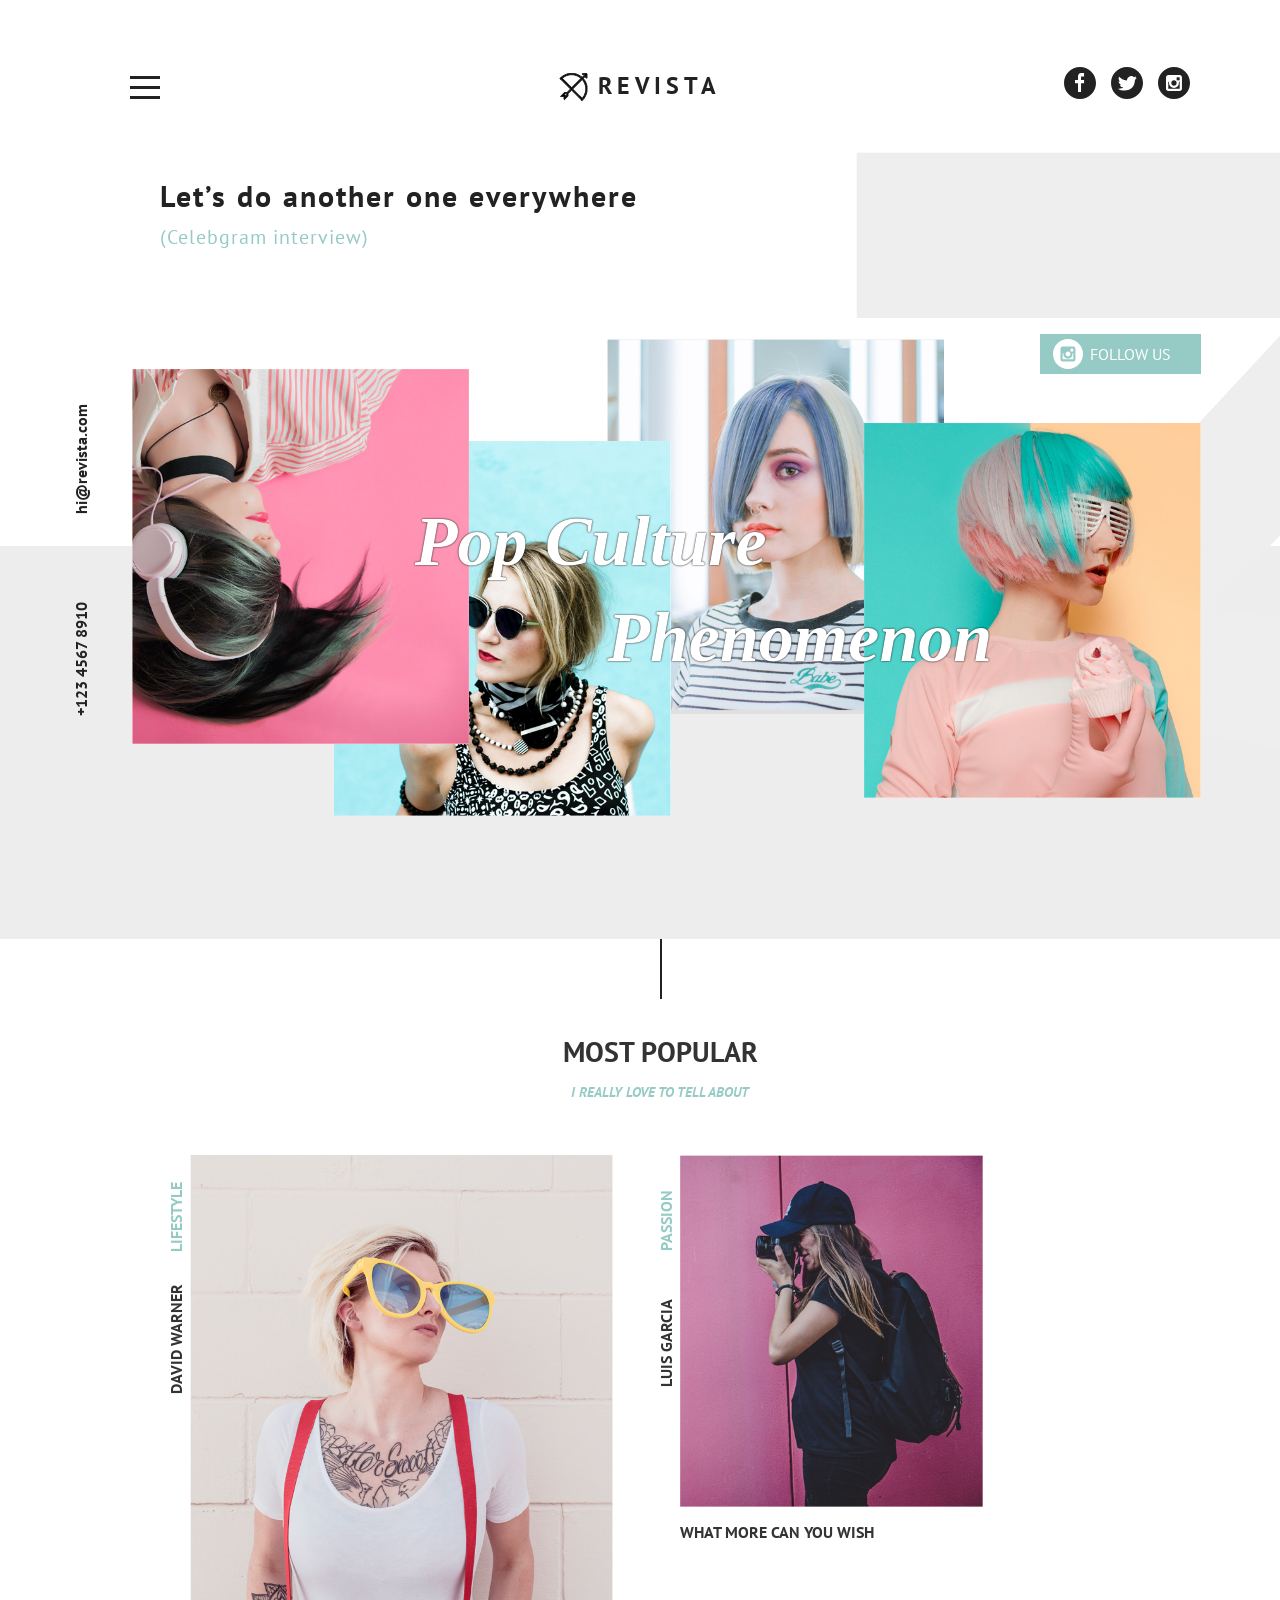
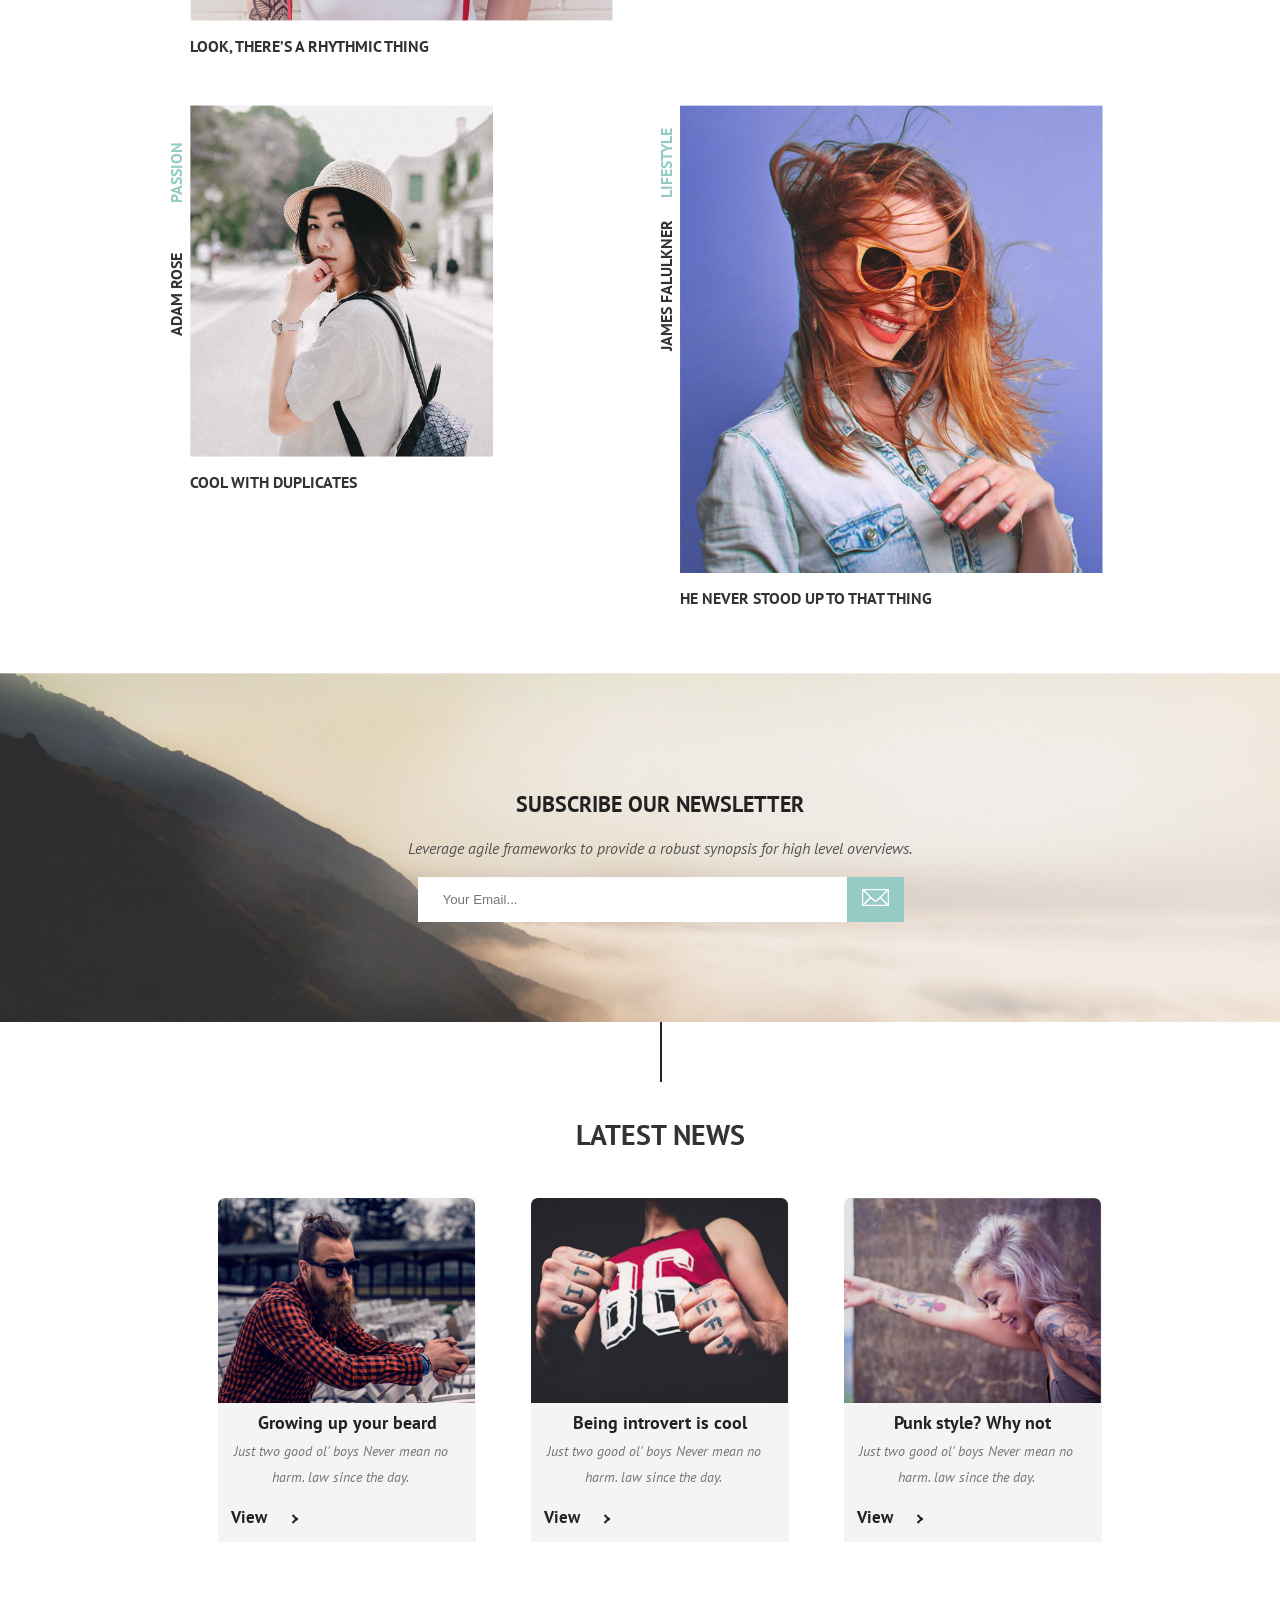
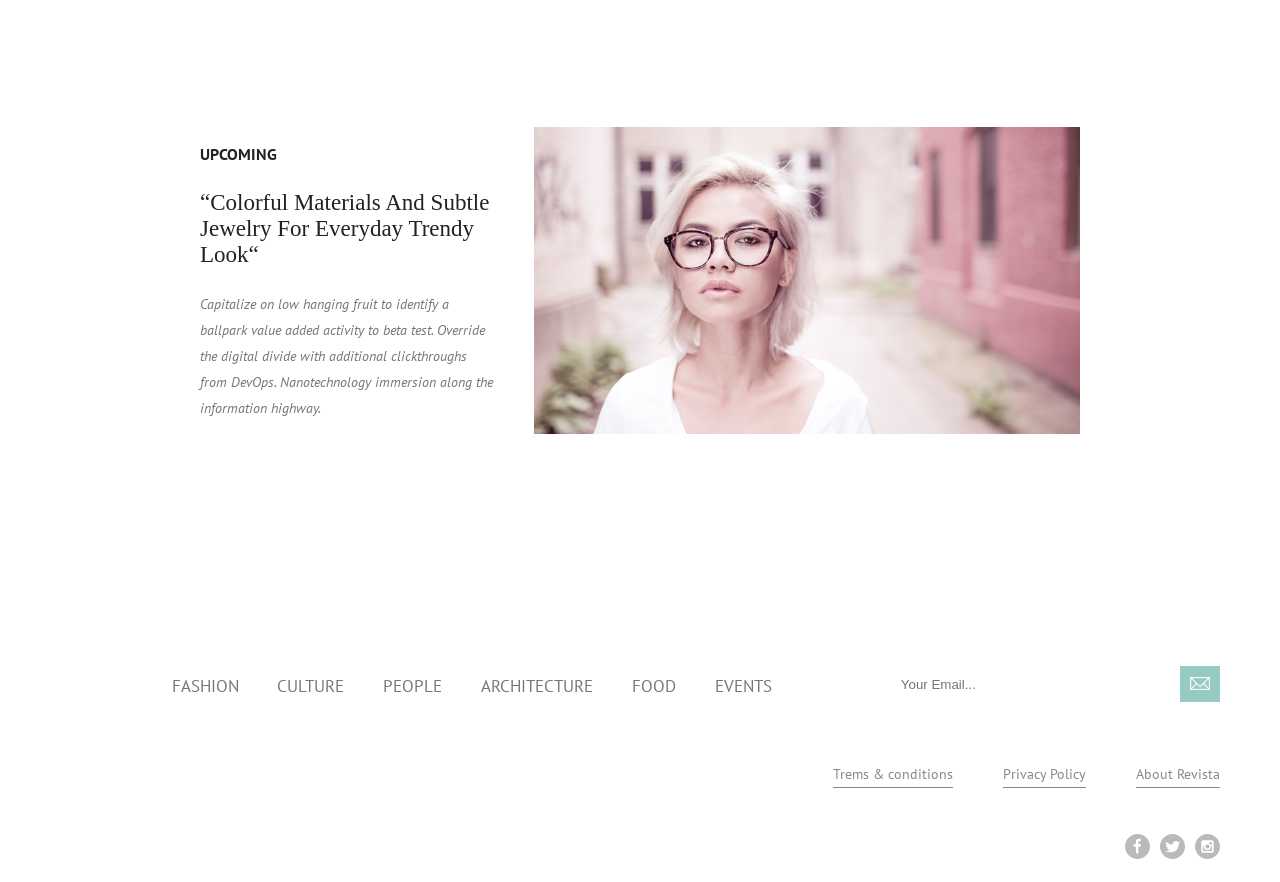
==== Revista/index.html @ 72b63465 "Добавлен сайт Revista" ====
<!DOCTYPE html>
<html lang="ru">

  <head>
    <meta charset="utf-8">
    <title>Revista</title>
    <link href="https://fonts.googleapis.com/css?family=PT+Sans:400,400i,700,700i&amp;subset=cyrillic" rel="stylesheet">
    <link rel="stylesheet" href="css/style.css">
  </head>

  <body>

    <div class="container">

      <header class="main_header">
        <nav class="modal_open">
          <a href="#">
            <span class="modal_menu"></span>
          </a>
        </nav>
        <div class="header_logo">
          <img src="img/logo_icon.png" width="29" height="29" alt="Logo">
          <p>
            Revista
          </p>
        </div>
        <ul class="header_social">
          <li class="header_social_fb">
            <span class="visually_hidden">Revista on Facebook</span>
            <a href="#">
              <svg version="1.1" id="Layer_1" xmlns="http://www.w3.org/2000/svg" xmlns:xlink="http://www.w3.org/1999/xlink" x="0px" y="0px"
              	  viewBox="0 0 32 32" enable-background="new 0 0 32 32" xml:space="preserve">
              <path d="M16,0C7.164,0,0,7.163,0,16s7.164,16,16,16c8.837,0,16-7.164,16-16S24.837,0,16,0z M20.062,9.455h-3.021
              	v3.444h3.021v3.445h-3.021v8.61h-3.021v-8.61H11v-3.445h3.021V9.455c0-1.902,1.353-3.445,3.021-3.445h3.021V9.455z"/>
              </svg>
            </a>
          </li>
          <li class="header_social_tw">
            <span class="visually_hidden">Revista on Twitter</span>
            <a href="#">
              <svg version="1.1" xmlns="http://www.w3.org/2000/svg" xmlns:xlink="http://www.w3.org/1999/xlink" x="0px" y="0px"  viewBox="0 0 32 32" enable-background="new 0 0 32 32" xml:space="preserve">
              <g id="Layer_1">
              </g>
              <g id="Layer_2">
              	<path d="M16,0C7.164,0,0,7.164,0,16c0,8.837,7.164,16,16,16c8.837,0,16-7.163,16-16C32,7.164,24.837,0,16,0z
              		 M23.944,12.809c-0.251,6.516-3.463,10.832-10.992,10.702c-0.14,0-0.205,0-0.233,0c-0.015,0-0.021,0-0.021,0
              		c-0.029,0-0.094,0-0.232,0c-0.447,0-4.543-0.443-5.344-1.823c2.479,0.19,4.247-0.406,5.12-1.136
              		c-1.048-0.289-2.923-0.461-3.251-2.848c0.384,0.104,0.618,0.221,1.299,0.113c-1.307-0.824-2.758-1.519-2.679-3.643
              		c0.311,0.317,1.164,0.518,1.46,0.457c-0.768-0.233-2.149-3.244-0.974-4.781c1.984,1.79,4.075,3.482,7.804,3.643
              		c0.227-2.214,1.24-3.699,3.168-4.325c1.84-0.479,3.255,0.26,3.901,1.138c0.737-0.224,1.453-0.466,2.193-0.685
              		c-0.004,0.833-0.569,1.463-0.935,1.709c0.747,0.165,1.423-0.475,1.423-0.475C25.467,11.818,24.557,12.58,23.944,12.809z"/>
              </g>
              </svg>
            </a>
          </li>
          <li class="header_social_inst">
            <span class="visually_hidden">Revista on Instagram</span>
            <a href="#">
              <svg version="1.1" id="Layer_1" xmlns="http://www.w3.org/2000/svg" xmlns:xlink="http://www.w3.org/1999/xlink" x="0px" y="0px"
              	 viewBox="0 0 32 32" enable-background="new 0 0 32 32" xml:space="preserve">
              <g>
              	<path d="M20.916,16c0,2.728-2.211,4.938-4.938,4.938S11.039,18.728,11.039,16c0-0.394,0.051-0.773,0.138-1.14
              		h-0.897v6.838h11.396V14.86h-0.897C20.865,15.227,20.916,15.606,20.916,16z"/>
              	<path d="M15.978,18.659c1.466,0,2.659-1.193,2.659-2.659s-1.193-2.659-2.659-2.659
              		c-1.466,0-2.659,1.193-2.659,2.659S14.511,18.659,15.978,18.659z"/>
              	<rect x="18.637" y="10.302" width="3.039" height="3.039"/>
              	<path d="M16,0C7.164,0,0,7.164,0,16c0,8.837,7.164,16,16,16c8.837,0,16-7.163,16-16C32,7.164,24.837,0,16,0z
              		 M23.955,21.698c0,1.254-1.025,2.279-2.279,2.279H10.279C9.026,23.978,8,22.952,8,21.698V10.302c0-1.253,1.026-2.279,2.279-2.279
              		h11.396c1.254,0,2.279,1.026,2.279,2.279V21.698z"/>
              </g>
              </svg>
            </a>
          </li>
        </ul>
      </header>

      <main>

        <h1 class="visually_hidden">
          Revista Journal
        </h1>

        <section class="banner">
          <h2 class="visually_hidden">
            Banner block
          </h2>
          <div class="banner_headline">
            <p>
              Let’s do another one everywhere
            </p>
            <b>
              (Celebgram interview)
            </b>
          </div>
          <div class="banner_contacts">
            <p>
              <span>+123 4567 8910</span>
              <span>hi@revista.com</span>
            </p>
          </div>
          <div class="banner_images">
            <div class="banner_image banner_image_one">
              <img src="img/banner_photo_1.jpg" width="337" height="375" alt="photo 1">
            </div>
            <div class="banner_image banner_image_two">
              <img src="img/banner_photo_2.jpg" width="337" height="375" alt="photo 2">
            </div>
            <div class="banner_image banner_image_three">
              <img src="img/banner_photo_3.jpg" width="337" height="375" alt="photo 3">
            </div>
            <div class="banner_image banner_image_four">
              <img src="img/banner_photo_4.jpg" width="337" height="375" alt="photo 4">
            </div>
            <div class="banner_image banner_image_text">
              <p>
                Pop Culture
              </p>
              <p>
                Phenomenon
              </p>
            </div>
          </div>
          <div class="banner_instagram">
            <a href="#">
              <svg version="1.1" id="Layer_1" xmlns="http://www.w3.org/2000/svg" xmlns:xlink="http://www.w3.org/1999/xlink" x="0px" y="0px"
              	 viewBox="0 0 32 32" enable-background="new 0 0 32 32" xml:space="preserve">
              <g>
              	<path d="M20.916,16c0,2.728-2.211,4.938-4.938,4.938S11.039,18.728,11.039,16c0-0.394,0.051-0.773,0.138-1.14
              		h-0.897v6.838h11.396V14.86h-0.897C20.865,15.227,20.916,15.606,20.916,16z"/>
              	<path d="M15.978,18.659c1.466,0,2.659-1.193,2.659-2.659s-1.193-2.659-2.659-2.659
              		c-1.466,0-2.659,1.193-2.659,2.659S14.511,18.659,15.978,18.659z"/>
              	<rect x="18.637" y="10.302" width="3.039" height="3.039"/>
              	<path d="M16,0C7.164,0,0,7.164,0,16c0,8.837,7.164,16,16,16c8.837,0,16-7.163,16-16C32,7.164,24.837,0,16,0z
              		 M23.955,21.698c0,1.254-1.025,2.279-2.279,2.279H10.279C9.026,23.978,8,22.952,8,21.698V10.302c0-1.253,1.026-2.279,2.279-2.279
              		h11.396c1.254,0,2.279,1.026,2.279,2.279V21.698z"/>
              </g>
              </svg>
              Follow us
            </a>
          </div>
        </section>

        <section class="popular_content">
          <div class="popular_content_headline">
            <h2>
              Most popular
            </h2>
            <p>
              I really love to tell about
            </p>
          </div>
          <ul class="popular_content_items">
            <li>
              <p class="item_headline">
                David Warner
                <span>Lifestyle</span>
              </p>
              <a href="#">
                <img src="img/main_photo_1.jpg" width="423" height="567" alt="David Warner's photo">
              </a>
              <p class="item_discribe">
                Look, there’s a rhythmic thing
              </p>
            </li>
            <li>
              <p class="item_headline">
                Luis Garcia
                <span>Passion</span>
              </p>
              <a href="#">
                <img src="img/main_photo_2.jpg" width="303" height="351" alt="Luis Garcia's photo">
              </a>
              <p class="item_discribe">
                What more can you wish
              </p>
            </li>
            <li>
              <p class="item_headline">
                Adam Rose
                <span>Passion</span>
              </p>
              <a href="#">
                <img src="img/main_photo_3.jpg" width="303" height="351" alt="Adam Rose's photo">
              </a>
              <p class="item_discribe">
                Cool with duplicates
              </p>
            </li>
            <li>
              <p class="item_headline">
                James Falulkner
                <span>Lifestyle</span>
              </p>
              <a href="#">
                <img src="img/main_photo_4.jpg" width="423" height="567" alt="James Falulkner's photo">
              </a>
              <p class="item_discribe">
                He never stood up to that thing
              </p>
            </li>
          </ul>
        </section>

        <section class="mailing">
          <form class="mailing_form" action="index.html" method="post">
            <h2>
              Subscribe Our Newsletter
            </h2>
            <p>
              Leverage agile frameworks to provide a robust synopsis for high level overviews.
            </p>
            <input type="text" name="client_email" value="" placeholder="Your Email...">
            <a class="client_email_button" href="#">
              <img src="img/mailing_icon.png" alt="Subsribe">
            </a>
          </form>
        </section>

        <section class="news">
          <h2>
            Latest News
          </h2>
          <div class="articles">
            <article class="article_small article_beard">
              <a href="#">
                <img src="img/article_photo_1.jpg" width="257" height="204" alt="Beard photo">
              </a>
              <h3>
                Growing up your beard
              </h3>
              <p>
                Just two good ol' boys Never mean no harm. law since the day.
              </p>
              <div class="article_link">
                <a href="#">
                  View
                </a>
              </div>
            </article>
            <article class="article_small article_introvert">
              <a href="#">
                <img src="img/article_photo_2.jpg" width="257" height="204" alt="Introvert photo">
              </a>
              <h3>
                Being introvert is cool
              </h3>
              <p>
                Just two good ol' boys Never mean no harm. law since the day.
              </p>
              <div class="article_link">
                <a href="#">
                  View
                </a>
              </div>
            </article>
            <article class="article_small article_punk">
              <a href="#">
                <img src="img/article_photo_3.jpg" width="257" height="204" alt="Punk style photo">
              </a>
              <h3>
                Punk style? Why not
              </h3>
              <p>
                Just two good ol' boys Never mean no harm. law since the day.
              </p>
              <div class="article_link">
                <a href="#">
                  View
                </a>
              </div>
            </article>
            <article class="article_announcement">
              <div class="article_announcement_discribe">
                <b>
                  Upcoming
                </b>
                <h3>
                  “Colorful Materials And Subtle Jewelry For Everyday Trendy Look“
                </h3>
                <p>
                  Capitalize on low hanging fruit to identify a ballpark value added activity to beta test. Override the digital divide with additional clickthroughs from DevOps. Nanotechnology immersion along the information highway.
                </p>
              </div>
              <figure>
                <img src="img/article_big_photo.jpg" width="796" height="448" alt="Announcement photo">
              </figure>
            </article>
          </div>
        </section>

        <section class="navigation">
          <h2 class="visually_hidden">
            Navigation
          </h2>
          <nav>
            <ul class="main_navigation">
              <li>
                <a href="#">
                  Fashion
                </a>
              </li>
              <li>
                <a href="#">
                  Culture
                </a>
              </li>
              <li>
                <a href="#">
                  People
                </a>
              </li>
              <li>
                <a href="#">
                  Architecture
                </a>
              </li>
              <li>
                <a href="#">
                  Food
                </a>
              </li>
              <li>
                <a href="#">
                  Events
                </a>
              </li>
            </ul>
          </nav>
          <form class="navigatiom_form" action="index.html" method="post">
            <input type="text" name="client_email" value="" placeholder="Your Email...">
            <a class="navigation_email_button" href="#">
              <img src="img/mailing_icon.png" width="27" height="17" alt="Subsribe">
            </a>
          </form>
        </section>

      </main>

      <footer class="main_footer">
        <ul class="footer_information">
          <li>
            <a href="#">
              Trems & conditions
            </a>
          </li>
          <li>
            <a href="#">
              Privacy Policy
            </a>
          </li>
          <li>
            <a href="#">
              About Revista
            </a>
          </li>
        </ul>
        <ul class="footer_social">
          <li class="footer_social_fb">
            <span class="visually_hidden">Revista on Facebook</span>
            <a href="#">
              <svg version="1.1" id="Layer_1" xmlns="http://www.w3.org/2000/svg" xmlns:xlink="http://www.w3.org/1999/xlink" x="0px" y="0px"
                  viewBox="0 0 32 32" enable-background="new 0 0 32 32" xml:space="preserve">
              <path d="M16,0C7.164,0,0,7.163,0,16s7.164,16,16,16c8.837,0,16-7.164,16-16S24.837,0,16,0z M20.062,9.455h-3.021
                v3.444h3.021v3.445h-3.021v8.61h-3.021v-8.61H11v-3.445h3.021V9.455c0-1.902,1.353-3.445,3.021-3.445h3.021V9.455z"/>
              </svg>
            </a>
          </li>
          <li class="footer_social_tw">
            <span class="visually_hidden">Revista on Twitter</span>
            <a href="#">
              <svg version="1.1" xmlns="http://www.w3.org/2000/svg" xmlns:xlink="http://www.w3.org/1999/xlink" x="0px" y="0px"  viewBox="0 0 32 32" enable-background="new 0 0 32 32" xml:space="preserve">
              <g id="Layer_1">
              </g>
              <g id="Layer_2">
                <path d="M16,0C7.164,0,0,7.164,0,16c0,8.837,7.164,16,16,16c8.837,0,16-7.163,16-16C32,7.164,24.837,0,16,0z
                   M23.944,12.809c-0.251,6.516-3.463,10.832-10.992,10.702c-0.14,0-0.205,0-0.233,0c-0.015,0-0.021,0-0.021,0
                  c-0.029,0-0.094,0-0.232,0c-0.447,0-4.543-0.443-5.344-1.823c2.479,0.19,4.247-0.406,5.12-1.136
                  c-1.048-0.289-2.923-0.461-3.251-2.848c0.384,0.104,0.618,0.221,1.299,0.113c-1.307-0.824-2.758-1.519-2.679-3.643
                  c0.311,0.317,1.164,0.518,1.46,0.457c-0.768-0.233-2.149-3.244-0.974-4.781c1.984,1.79,4.075,3.482,7.804,3.643
                  c0.227-2.214,1.24-3.699,3.168-4.325c1.84-0.479,3.255,0.26,3.901,1.138c0.737-0.224,1.453-0.466,2.193-0.685
                  c-0.004,0.833-0.569,1.463-0.935,1.709c0.747,0.165,1.423-0.475,1.423-0.475C25.467,11.818,24.557,12.58,23.944,12.809z"/>
              </g>
              </svg>
            </a>
          </li>
          <li class="footer_social_inst">
            <span class="visually_hidden">Revista on Instagram</span>
            <a href="#">
              <svg version="1.1" id="Layer_1" xmlns="http://www.w3.org/2000/svg" xmlns:xlink="http://www.w3.org/1999/xlink" x="0px" y="0px"
                 viewBox="0 0 32 32" enable-background="new 0 0 32 32" xml:space="preserve">
              <g>
                <path d="M20.916,16c0,2.728-2.211,4.938-4.938,4.938S11.039,18.728,11.039,16c0-0.394,0.051-0.773,0.138-1.14
                  h-0.897v6.838h11.396V14.86h-0.897C20.865,15.227,20.916,15.606,20.916,16z"/>
                <path d="M15.978,18.659c1.466,0,2.659-1.193,2.659-2.659s-1.193-2.659-2.659-2.659
                  c-1.466,0-2.659,1.193-2.659,2.659S14.511,18.659,15.978,18.659z"/>
                <rect x="18.637" y="10.302" width="3.039" height="3.039"/>
                <path d="M16,0C7.164,0,0,7.164,0,16c0,8.837,7.164,16,16,16c8.837,0,16-7.163,16-16C32,7.164,24.837,0,16,0z
                   M23.955,21.698c0,1.254-1.025,2.279-2.279,2.279H10.279C9.026,23.978,8,22.952,8,21.698V10.302c0-1.253,1.026-2.279,2.279-2.279
                  h11.396c1.254,0,2.279,1.026,2.279,2.279V21.698z"/>
              </g>
              </svg>
            </a>
          </li>
        </ul>
      </footer>

      <div class="modal">
        <div class="modal_close">
        </div>
        <nav class="modal_navigation">
          <ul>
            <li class="modal_navigation_item">
              <a href="#">
                Fashion
              </a>
            </li>
            <li class="modal_navigation_item">
              <a href="#">
                Culture
              </a>
            </li>
            <li class="modal_navigation_item">
              <a href="#">
                People
              </a>
            </li>
            <li class="modal_navigation_item">
              <a href="#">
                Architecture
              </a>
            </li>
            <li class="modal_navigation_item">
              <a href="#">
                Food
              </a>
            </li>
            <li class="modal_navigation_item">
              <a href="#">
                Events
              </a>
            </li>
          </ul>
        </nav>
      </div>

    </div>

    <script src="js/script.js"></script>
  </body>
</html>
---- Revista/css/style.css ----
body {
  margin: 0;
  padding: 0;

  font-family: "PT Sans", Arial, sans-serif;
  font-size: 16px;
  font-weight: 400;
  line-height: 26px;
  color: #777777;

  background-color: #f2f2f2;
}

a {
  text-decoration: none;
}

img {
  max-width: 100%;
  height: auto;
}

.visually_hidden:not(:focus):not(:active) {
  position: absolute;
  width: 1px;
  height: 1px;
  margin: -1px;
  border: 0;
  padding: 0;
  white-space: nowrap;
  -webkit-clip-path: inset(100%);
          clip-path: inset(100%);
  clip: rect(0 0 0 0);
  overflow: hidden;
}

.container {
  margin: 0 auto;
  padding: 0;
  width: 1320px;

  background-color: #ffffff;
  box-shadow: 0px 7px 15px 0 rgba(0, 1, 1, 0.5);
}

.header_social,
.banner_images,
.popular_content_items,
.main_navigation,
.footer_information,
.footer_social,
.modal_navigation ul {
  list-style: none;
}

.main_header {
  display: flex;
  justify-content: space-between;
  align-items: center;
  padding-top: 50px;
  padding-bottom: 30px;
  padding-left: 130px;
  padding-right: 130px;
}

.modal_open {
  width: 20%;
}

.modal_open a {
  display: flex;
  position: relative;
  width: 30px;
  height: 20px;
  position: relative;
}

.modal_menu {
  content: "";
  width: 30px;
  height: 3px;

  background-color: #222222;
}

.modal_menu::before {
  content: "";
  position: absolute;
  width: 30px;
  height: 3px;
  top: 50%;

  background-color: #222222;
}

.modal_menu::after {
  content: "";
  position: absolute;
  width: 30px;
  height: 3px;
  top: 100%;

  background-color: #222222;
}

.modal_menu:hover,
.modal_menu:hover::before,
.modal_menu:hover::after {
  background-color: #95cac5;
}

.header_logo {
  display: flex;
  align-items: center;
  margin-left: auto;
  margin-right: auto;
}

.header_logo img {
  margin-right: 10px;
  width: 29px;
  height: 29px;
}

.header_logo p {
  font-size: 24px;
  font-weight: bold;
  line-height: 24px;
  text-transform: uppercase;
  letter-spacing: 5px;
  color: #222222;
}

.header_social {
  display: flex;
  justify-content: flex-end;
  flex-wrap: wrap;
  width: 20%;
}

.header_social li {
  margin-left: 15px;
}

.header_social_fb a,
.header_social_tw a,
.header_social_inst a {
  fill: #222222;
}

.header_social_fb svg,
.header_social_tw svg,
.header_social_inst svg {
  width: 32px;
  height: 32px;
}

.header_social_fb a:hover,
.header_social_tw a:hover,
.header_social_inst a:hover {
  fill: #ff92b2;
}

.banner {
  display: flex;
  flex-wrap: wrap;
  justify-content: space-between;
  position: relative;

  background: url(../img/3.png) no-repeat 100% 0, linear-gradient(to bottom, #ffffff 0%, #ffffff 50%, #ededed 50%, #ededed 100%);
}

.banner_headline {
  margin-bottom: 90px;
  padding-left: 160px;
  padding-right: 130px;
  width: 100%
}

.banner_headline p {
  margin-bottom: 0;

  font-size: 30px;
  line-height: 28px;
  font-weight: bold;
  letter-spacing: 2px;
  color: #222222;
}

.banner_headline b {
  display: flex;
  margin-top: 15px;

  font-size: 20px;
  font-weight: normal;
  line-height: 24px;
  letter-spacing: 1px;
  color: #95cac5;
}

.banner_contacts {
  position: relative;
  width: 10%;
}

.banner_contacts p {
  display: flex;
  justify-content: space-around;
  position: absolute;
  bottom: 350px;
  left: -90%;
  width: 400px;

  font-size: 16px;
  font-weight: bold;
  color: #222222;
  transform: rotate(-90deg);
}

.banner_images {
  position: relative;
  padding-right: 10%;
  width: 80%;
  min-height: 600px;
}

.banner_image {
  position: absolute;
}

.banner_image_one {
  top: 5%;
  left: 0;
  z-index: 3;
}

.banner_image_two {
  top: 17%;
  left: 17%;
  z-index: 2;
}

.banner_image_three {
  left: 40%;
}

.banner_image_four {
  top: 14%;
  right: 10%;
  z-index: 4;
}

.banner_image_text {
  top: 20%;
  left: 40%;
  z-index: 5;
  transform: translate(-50%);
}

.banner_image_text p {
  font-family: "Monotype Corsiva", script;
  font-size: 70px;
  font-style: italic;
  font-weight: bold;
  color: #ffffff;

  text-shadow: #000000 0 0 2px;
}

.banner_image_text p:last-child {
  margin-left: 50%;
}

.banner_instagram {
  position: absolute;
  top: 24%;
  right: 9%;
}

.banner_instagram a {
  padding-top: 10px;
  padding-bottom: 10px;
  padding-left: 50px;
  padding-right: 30px;

  background-color: #95cac5;
  text-transform: uppercase;
  color: #ffffff;
}

.banner_instagram a:hover {
  background-color: #19968a;
}

.banner_instagram svg {
  position: absolute;
  top: -8%;
  left: 8%;
  width: 30px;
  height: 30px;

  fill: #ffffff;
}

.popular_content {
  padding-left: 150px;
  padding-right: 150px;

  text-transform: uppercase;
}

.popular_content_headline {
  position: relative;
  margin-top: 100px;
  margin-bottom: 50px;

  text-align: center;
}

.popular_content_headline h2 {
  margin-bottom: 0;

  font-size: 28px;
  color: #333333;
}

.popular_content_headline h2::before {
  content: "";
  position: absolute;
  top: -100px;
  left: 50%;
  width: 2px;
  height: 60px;

  background-color: #222222;
}

.popular_content_headline p {
  font-size: 14px;
  font-style: italic;
  font-weight: bold;
  color: #95cac5;
}

.popular_content_items {
  display: flex;
  flex-wrap: wrap;
}

.popular_content_items li {
  position: relative;
  margin-bottom: 30px;
  width: 50%;
}

.item_headline {
  display: flex;
  justify-content: space-around;
  position: absolute;
  top: 20%;
  left: -28%;
  min-width: 50%;

  font-size: 16px;
  font-weight: bold;
  color: #333333;
  transform: rotate(-90deg);
}

.item_headline span {
  color: #95cac5;
}

.item_discribe {
  margin-top: 5px;

  font-weight: bold;
  color: #333333;
}

.mailing {
  padding-left: 300px;
  padding-right: 300px;

  text-align: center;

  background: url('../img/mailing_background.jpg') no-repeat;
}

.mailing form {
  position: relative;
  padding-top: 100px;
  padding-bottom: 100px;
}

.mailing h2 {
  font-size: 22px;
  font-weight: bold;
  color: #222222;
  text-transform: uppercase;
}

.mailing p {
  font-style: italic;
  color: #555555;
}

.mailing input {
  padding-top: 15px;
  padding-bottom: 15px;
  padding-left: 25px;
  padding-right: 60px;
  width: 400px;

  border: none;
}

.client_email_button {
  position: absolute;
  top: 58.5%;
  left: 76%;
  padding-top: 10px;
  padding-bottom: 9px;
  padding-left: 15px;
  padding-right: 15px;

  background-color: #95cac5;
}

.client_email_button:hover {
  background-color: #19968a;
}

.news {
  position: relative;
  padding-left: 200px;
  padding-right: 200px;
}

.news h2 {
  margin-top: 100px;
  margin-bottom: 50px;

  font-size: 28px;
  color: #333333;
  text-transform: uppercase;
  text-align: center;
}

.news h2::before {
  content: "";
  position: absolute;
  top: -100px;
  left: 50%;
  width: 2px;
  height: 60px;

  background-color: #222222;
}

.articles {
  display: flex;
  flex-wrap: wrap;
  justify-content: space-between;
}

.article_small {
  margin-bottom: 2%;
  margin-left: 2%;
  margin-right: 2%;
  width: 28%;

  background-color: #f4f4f4;
}

.article_small h3 {
  margin-top: 0;
  margin-bottom: 0;

  font-size: 18px;
  font-weight: bold;
  color: #222222;
  text-align: center;
}

.article_small p {
  margin-top: 2px;
  width: 95%;

  font-size: 14px;
  font-style: italic;
  color: #777777;
  text-align: center;
}

.article_link {
  position: relative;
  margin-top: 5%;
  margin-bottom: 5%;
  margin-left: 5%;
  width: 25%;

  font-size: 17px;
  font-weight: bold;
}

.article_link a {
  color: #222222;
}

.article_link a::before {
  content: "";
  position: absolute;
  top:50%;
  right: 0;
  width: 2px;
  height: 7px;

  transform: rotate(45deg);

  background-color: #222222;
}

.article_link a::after {
  content: "";
  position: absolute;
  top: 42%;
  right: 0;
  width: 2px;
  height: 7px;

  transform: rotate(-45deg);

  background-color: #222222;
}

.article_link a:hover {
  color: #ff92b2;
}

.article_link a:hover::before {
  background-color: #ff92b2;
}

.article_link a:hover::after {
  background-color: #ff92b2;
}

.article_announcement {
  display: flex;
  justify-content: space-between;
  margin-top: 150px;
  width: 100%;
}

.article_announcement_discribe {
  padding-top: 30px;
  width: 35%;
}

.article_announcement_discribe b {
  display: inline-block;

  color: #222222;
  text-transform: uppercase;
}

.article_announcement_discribe h3 {
  font-family: "Monotype Corsiva", script;
  font-size: 23px;
  font-weight: normal;
  color: #222222;
}

.article_announcement_discribe p {
  font-size: 14px;
  font-style: italic;
  color: #777777;
}

.article_announcement figure {
  width: 65%;
}

.navigation {
  display: flex;
  justify-content: space-between;
  margin-top: 200px;
  margin-left: 100px;
  margin-right: 100px;
}

.navigation nav {
  width: 60%;
}

.main_navigation {
  display: flex;
  flex-wrap: wrap;
  justify-content: space-between;

  list-style: none;
}

.main_navigation li {
  margin-left: 5%;

  font-size: 17px;
  text-transform: uppercase;
}

.main_navigation a {
  color: #777777;
}

.main_navigation a:hover {
  font-weight: bold;
  color: #222222;
}

.navigatiom_form {
  position: relative;
  width: 30%;
}

.navigatiom_form input {
  margin-top: 10px;
  padding-top: 10px;
  padding-bottom: 10px;
  padding-left: 5%;
  padding-right: 15%;
  width: 80%;

  border: none;
}

.navigation_email_button {
  position: absolute;
  top: 15%;
  left: 88%;
  padding-top: 5px;
  padding-bottom: 5px;
  padding-left: 10px;
  padding-right: 10px;

  background-color: #95cac5;
}

.navigation_email_button:hover {
  background-color: #19968a;
}

.navigation_email_button img {
  width: 20px;
  height: 13px;
}

.main_footer {
  display: flex;
  flex-direction: column;

  margin-top: 30px;
  margin-right: 100px;
  margin-left: 100px;
}

.footer_information {
  display: flex;
  justify-content: flex-end;
  margin-left: auto;
}

.footer_information li {
  margin-left: 50px;

  font-size: 14px;
  border-bottom: #888888 solid 1px;
}

.footer_information a {
  color: #888888;
}

.footer_information li:hover {
  border-bottom: #222222 solid 1px;
}

.footer_information a:hover {
  color: #222222;
}

.footer_social {
  display: flex;
  justify-content: flex-end;
  margin-top: 30px;
  margin-left: auto;

  list-style: none;
}

.footer_social li {
  margin-left: 10px;
}

.footer_social_fb a,
.footer_social_tw a,
.footer_social_inst a {
  fill: #bababa;
}

.footer_social_fb svg,
.footer_social_tw svg,
.footer_social_inst svg {
  width: 25px;
  height: 25px;
}

.footer_social_fb a:hover,
.footer_social_tw a:hover,
.footer_social_inst a:hover {
  fill: #83bbb6;
}

.modal {
  position: absolute;
  top: 73px;
  left: 190px;
  padding-top: 25px;
  padding-bottom: 25px;
  width: 280px;
  min-height: 150px;

  box-shadow: 0px 0px 10px 5px rgba(49,49,49,0.5);
  background-color: #f1f1f1;

  transition: 0.8s;
  opacity: 0;
  z-index: -1;
}

.modal_close::before {
  content: "";
  position: absolute;
  top: 0;
  right: -8%;
  width: 5px;
  height: 25px;

  transform: rotate(45deg);

  background-color: #777777;
}

.modal_close::after {
  content: "";
  position: absolute;
  top: 0;
  right: -8%;
  width: 5px;
  height: 25px;

  transform: rotate(-45deg);

  background-color: #777777;
}

.modal_close:hover::before {
  background-color: #ff92b2;
}

.modal_close:hover::after {
  background-color: #ff92b2;
}

.modal_navigation ul {
  margin-left: 15px;
}

.modal_navigation_item {
  position: relative;
  margin-bottom: 10px;

  font-size: 17px;
  text-transform: uppercase;
}

.modal_navigation_item a::before {
  content: "";
  position: absolute;
  top: 40%;
  left: -7%;
  width: 7px;
  height: 7px;

  transform: rotate(45deg);

  background-color: #777777;
}

.modal_navigation_item a:hover::before {
  background-color: #95cac5;
}

.modal_navigation a {
  color: #777777;
}

.modal_navigation a:hover {
  font-weight: bold;
  color: #95cac5;
}

.modal_show {
  display: block;

  transition: 0.8s;
  opacity: 1;
  z-index: 1;
}
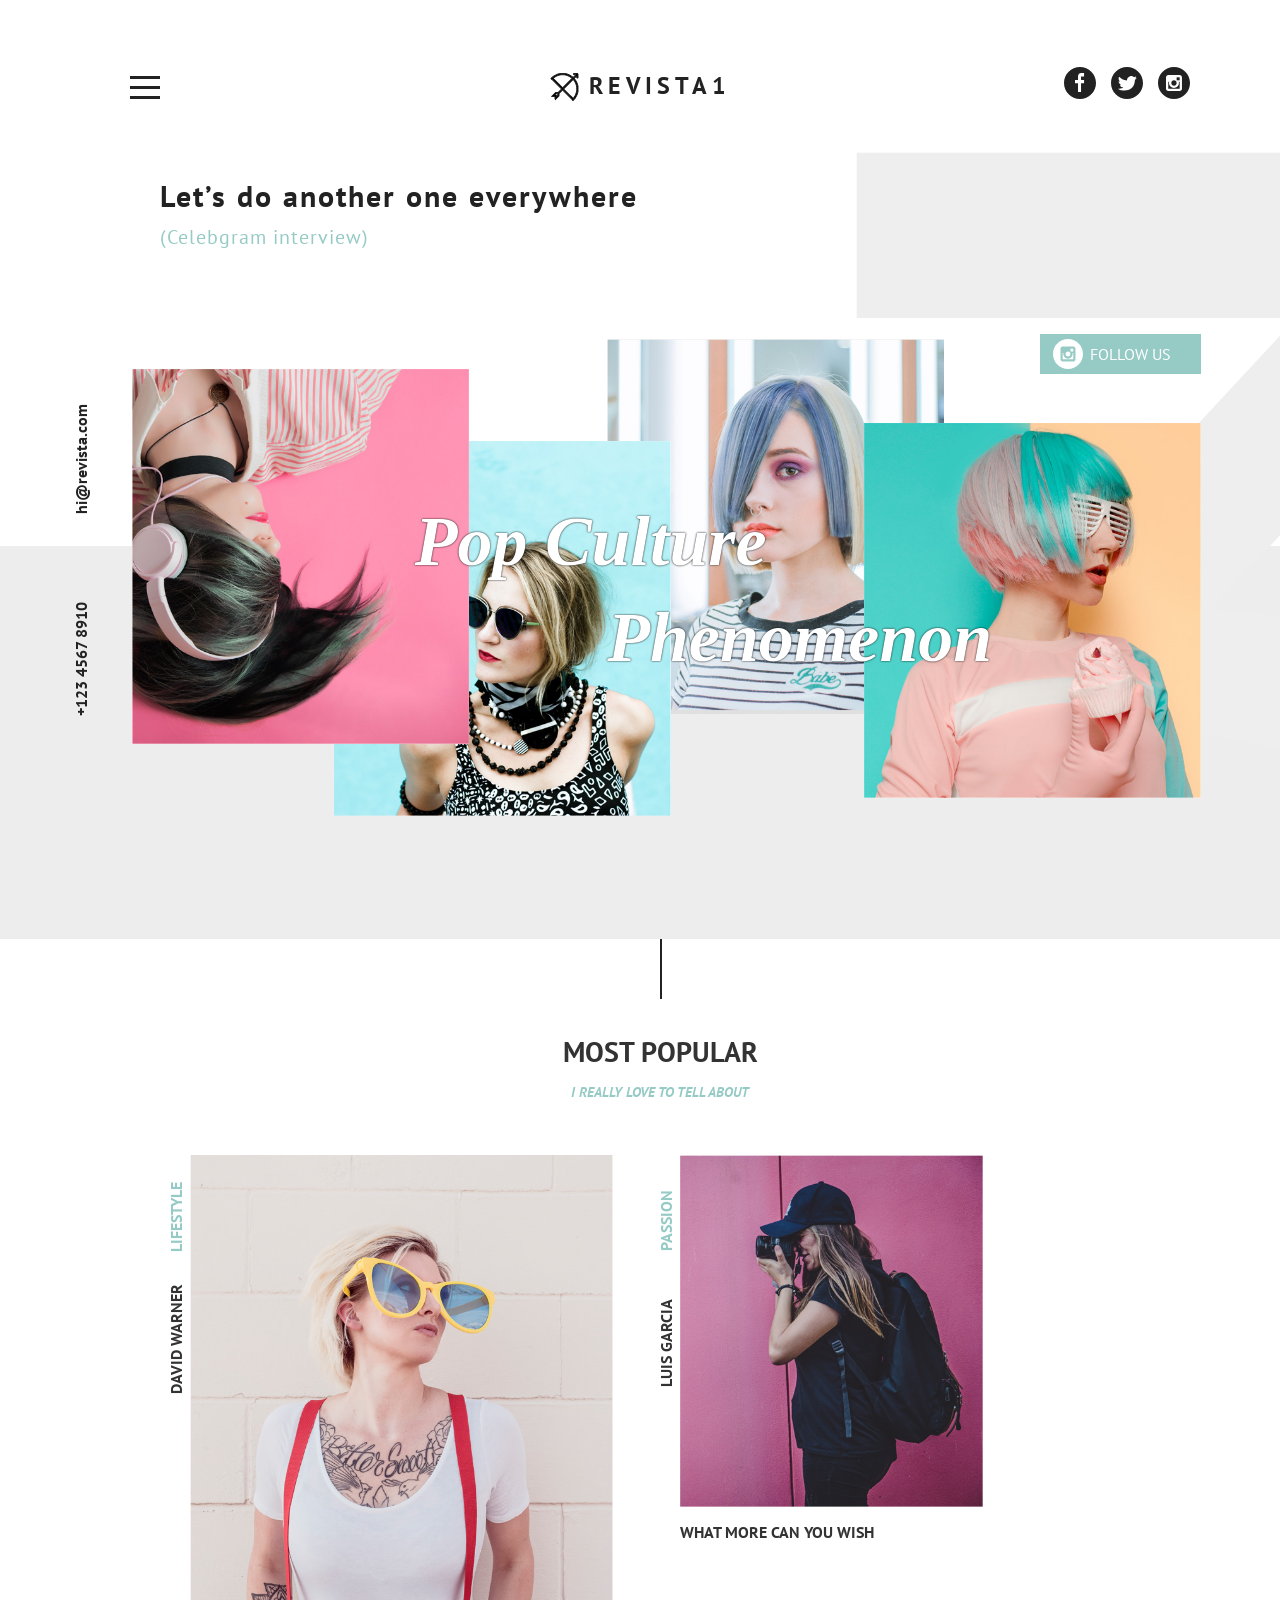
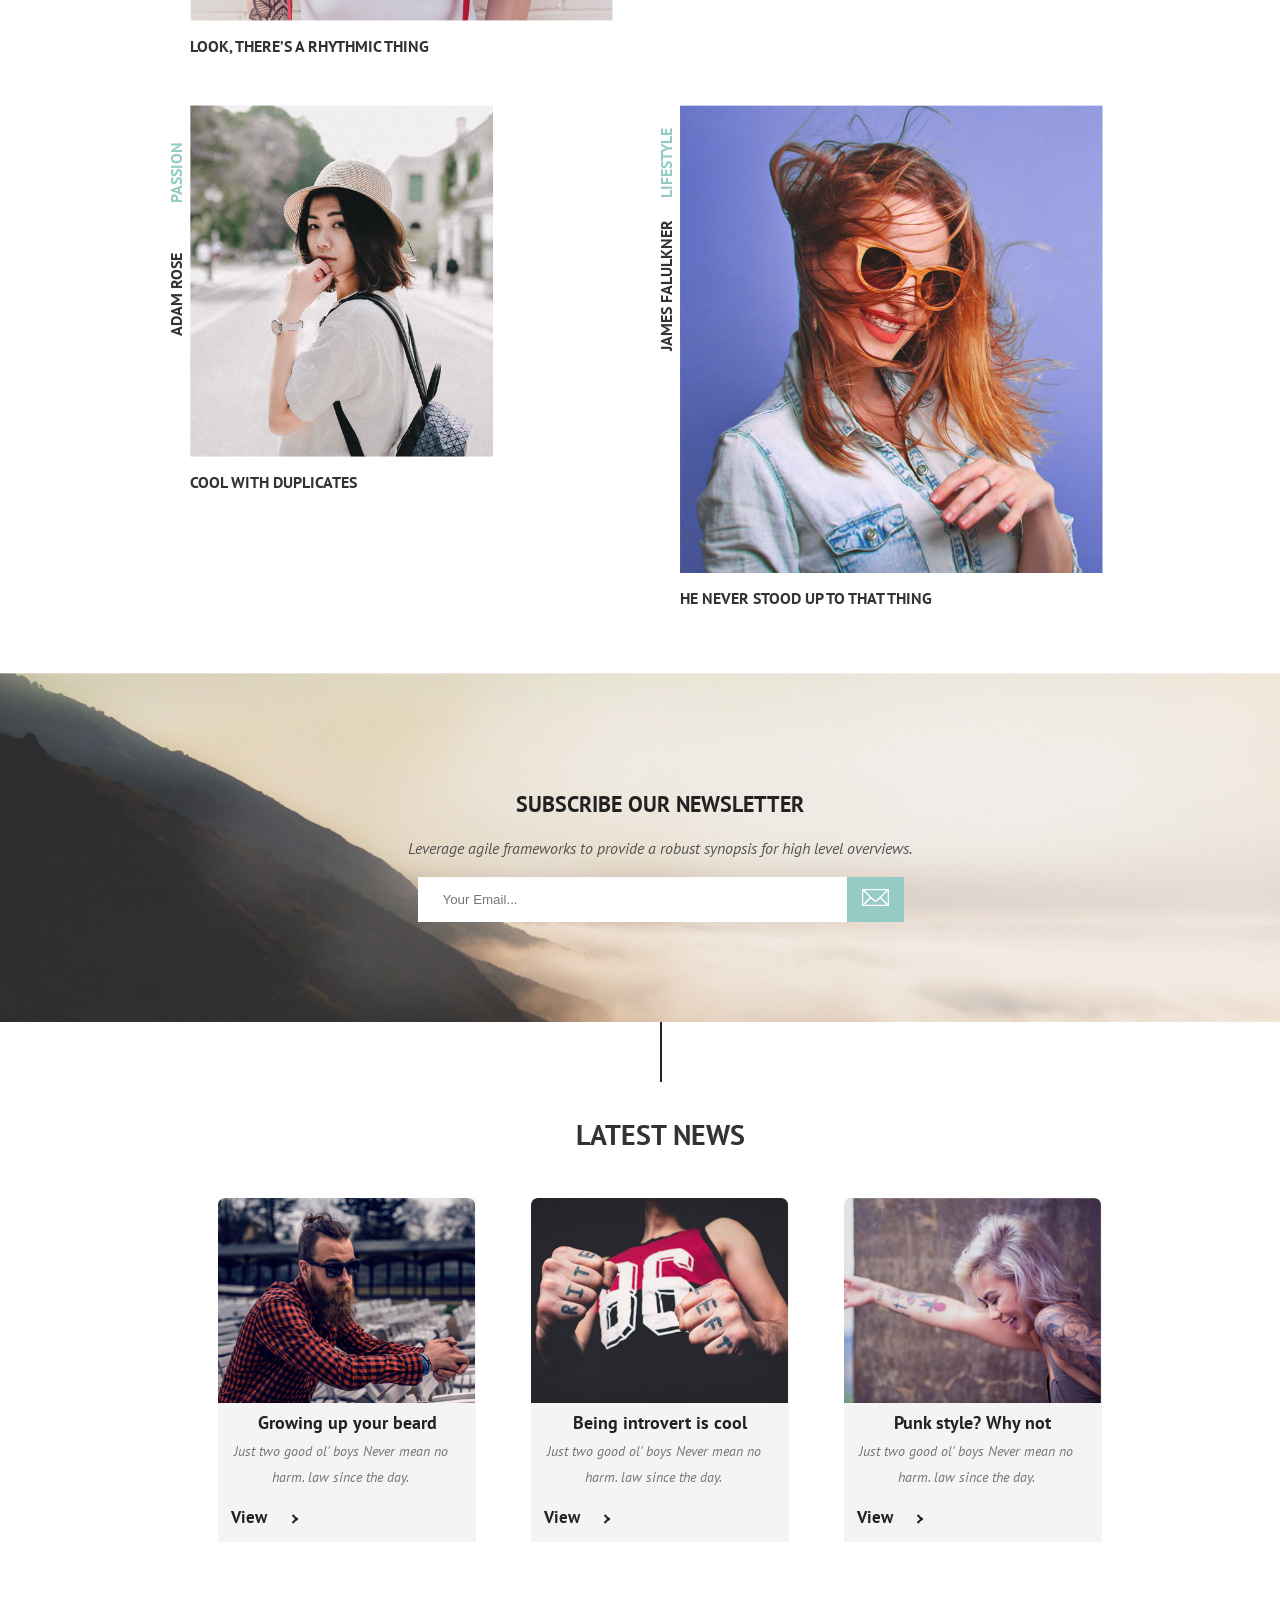
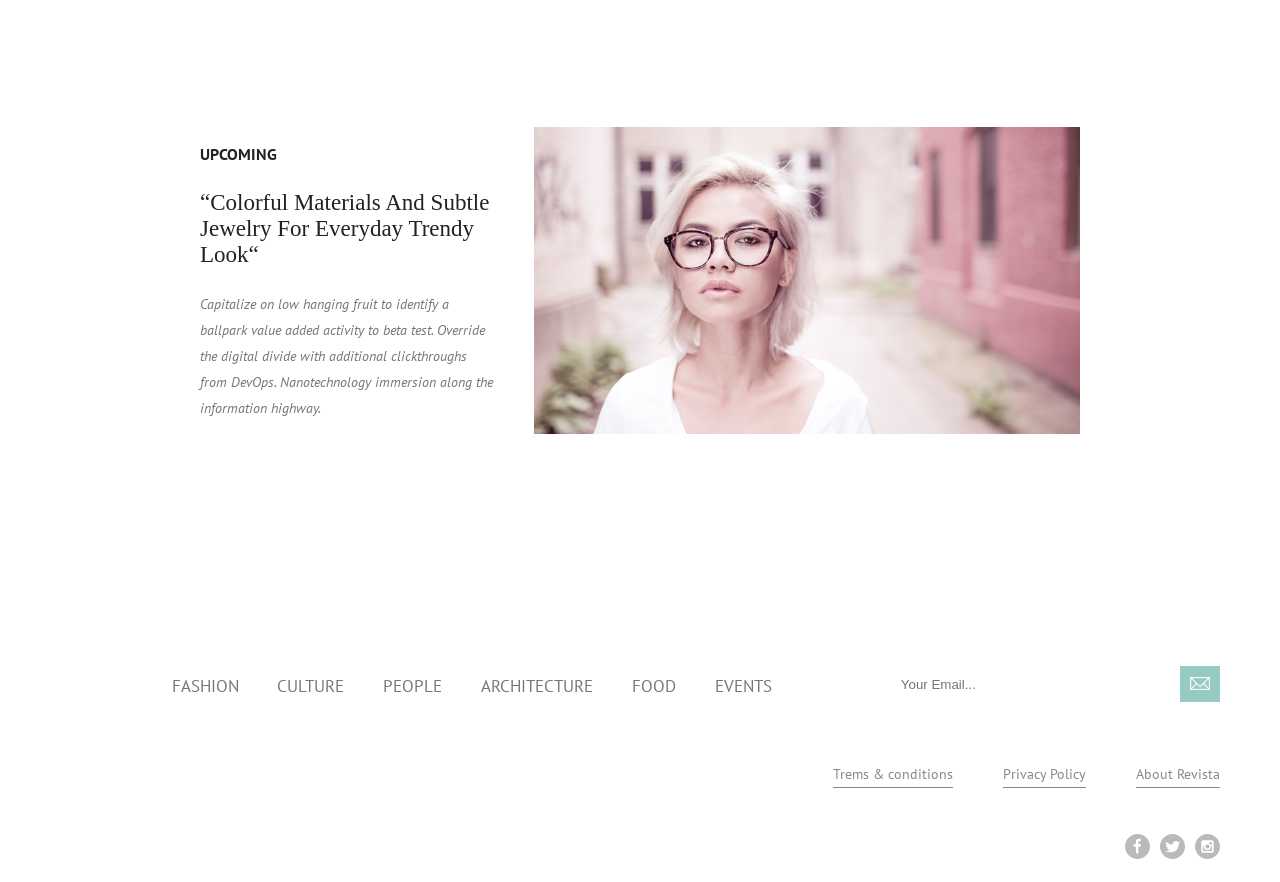
==== commit 778627cd: "Update index.html" ====
--- a/Revista/index.html
+++ b/Revista/index.html
@@ -21,7 +21,7 @@
         <div class="header_logo">
           <img src="img/logo_icon.png" width="29" height="29" alt="Logo">
           <p>
-            Revista
+            Revista1
           </p>
         </div>
         <ul class="header_social">
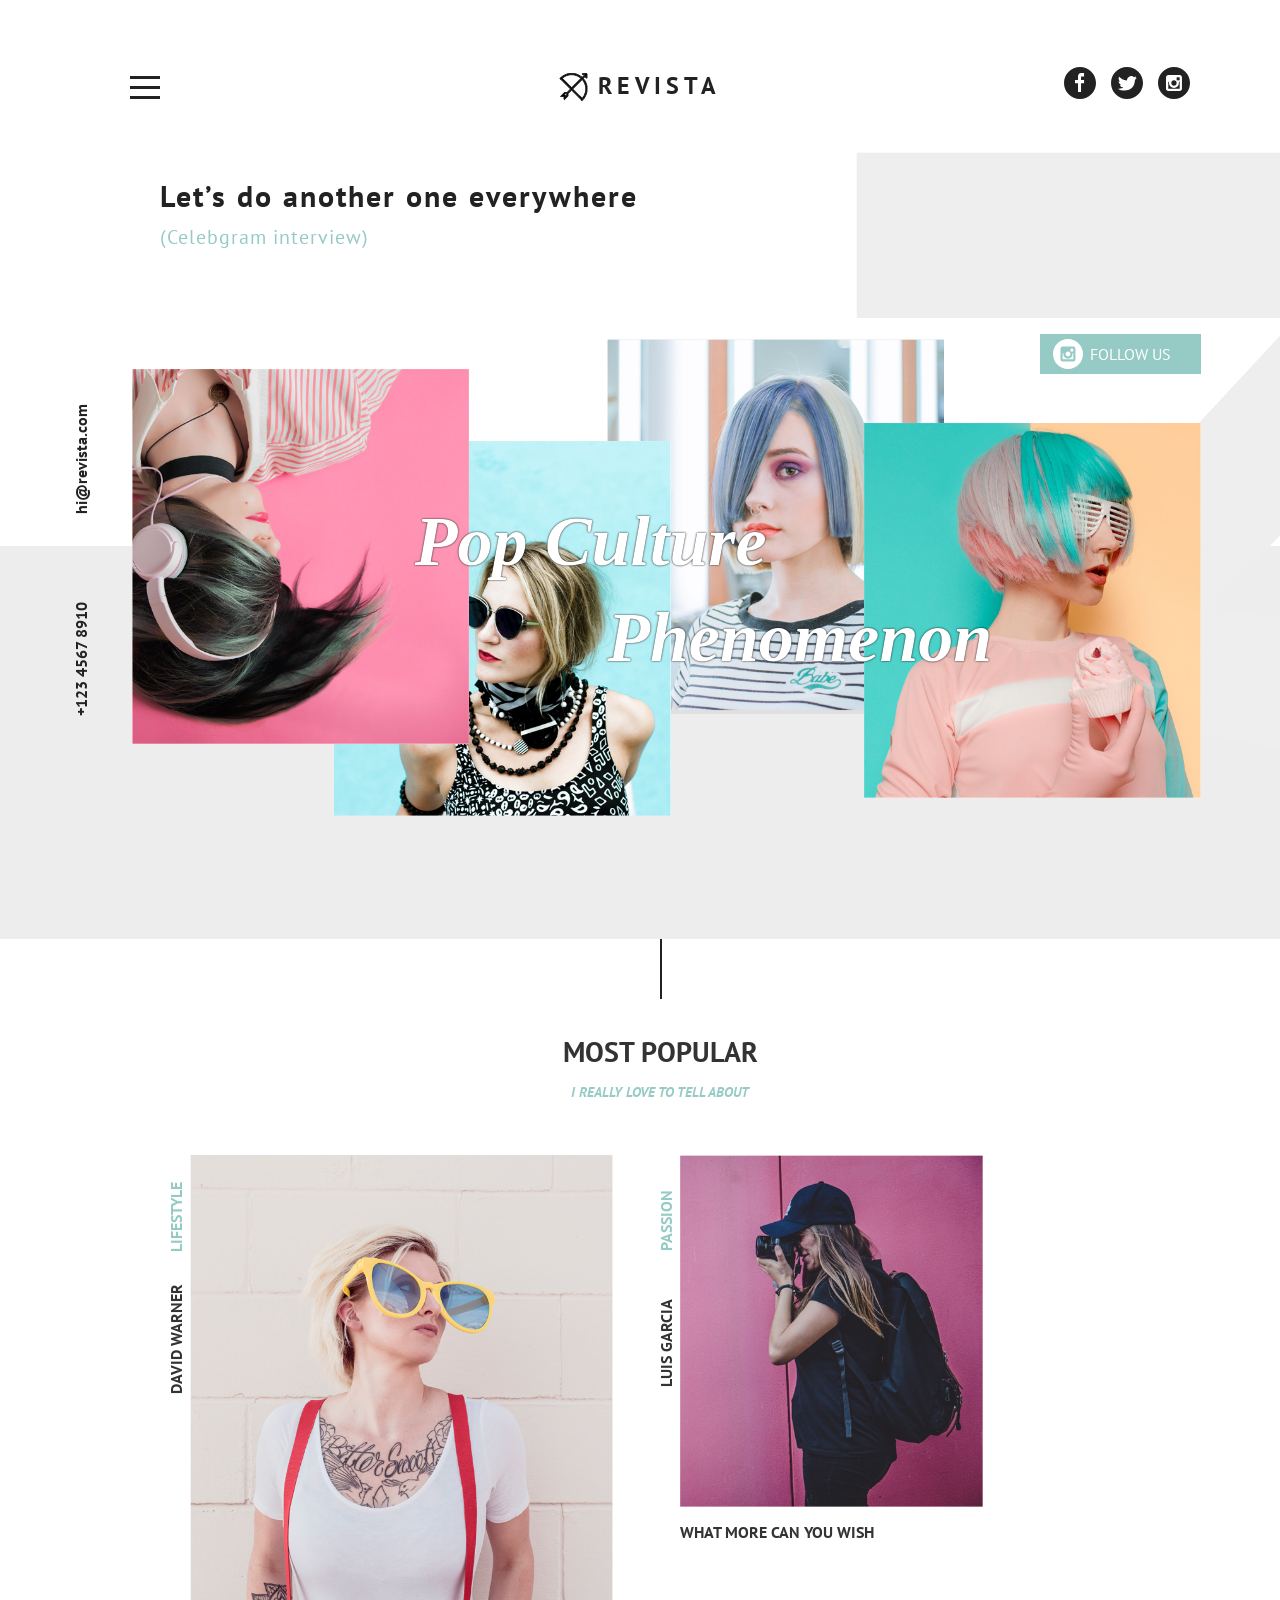
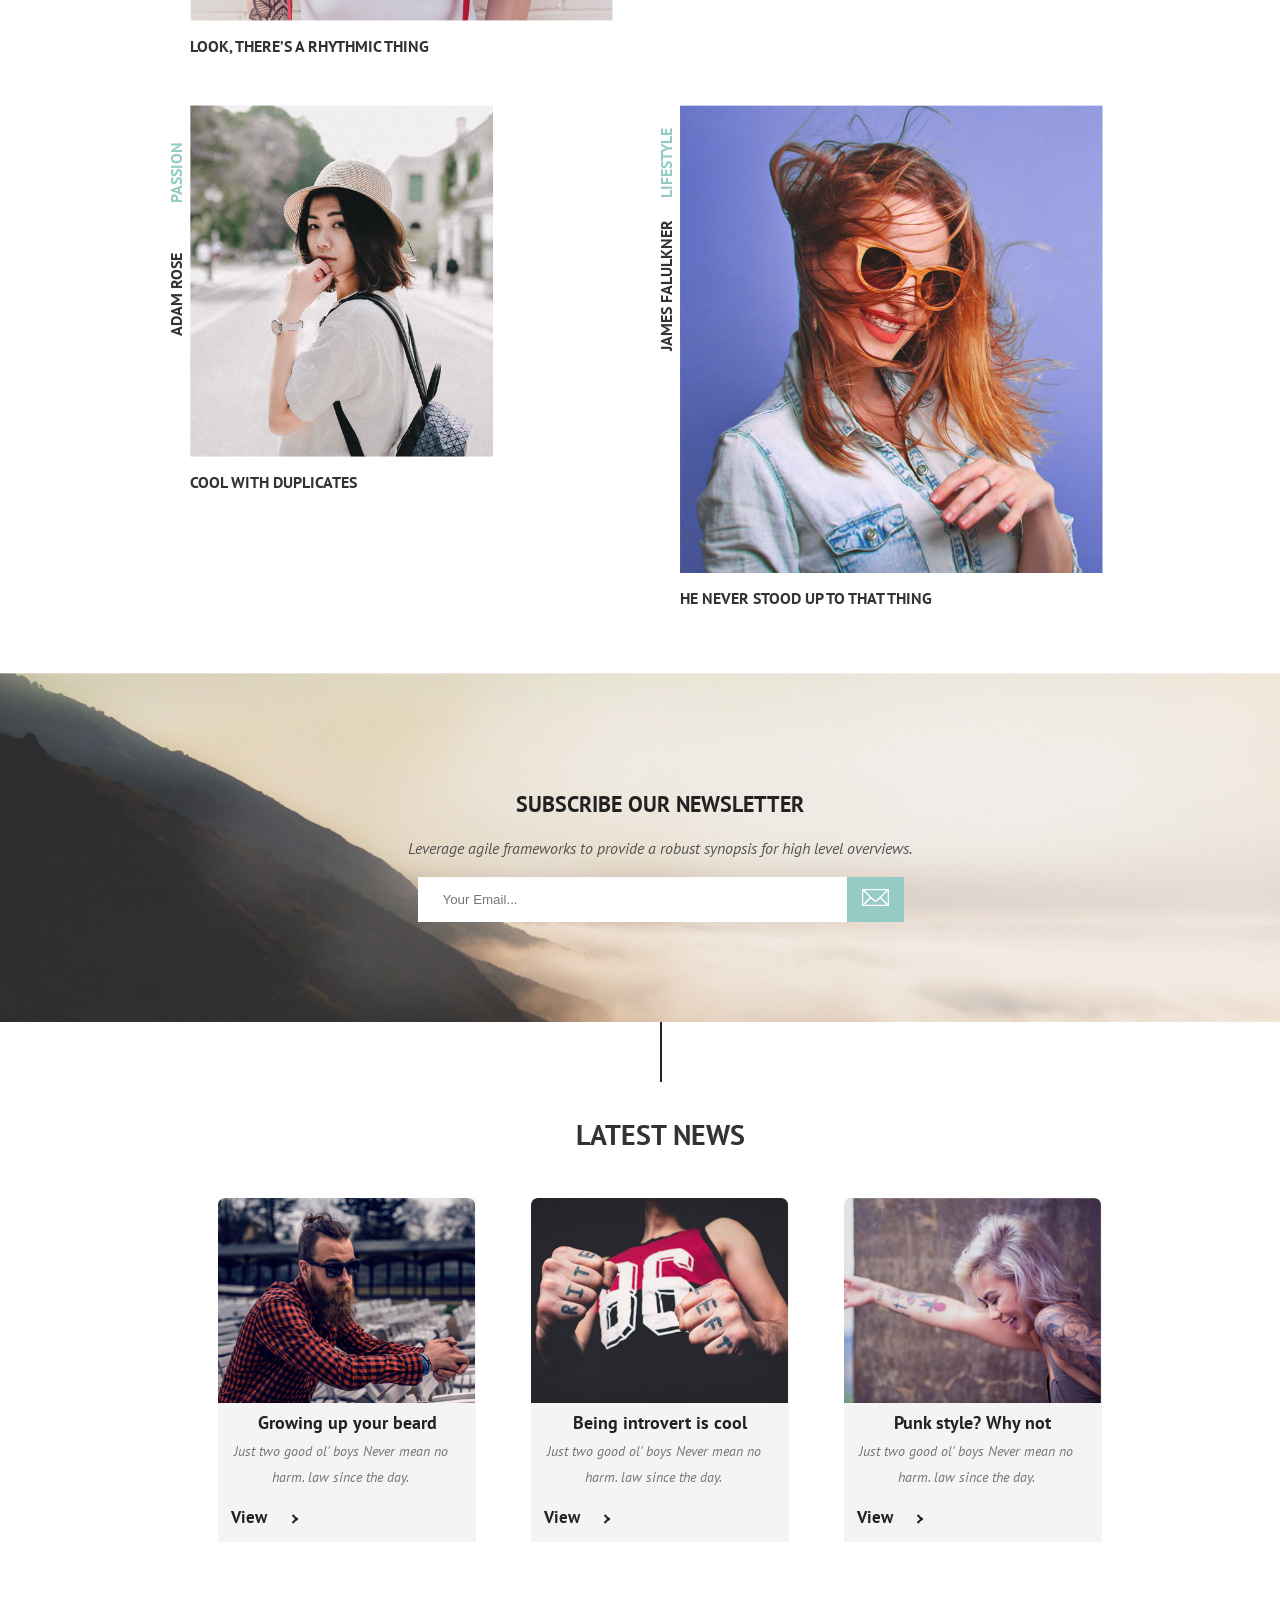
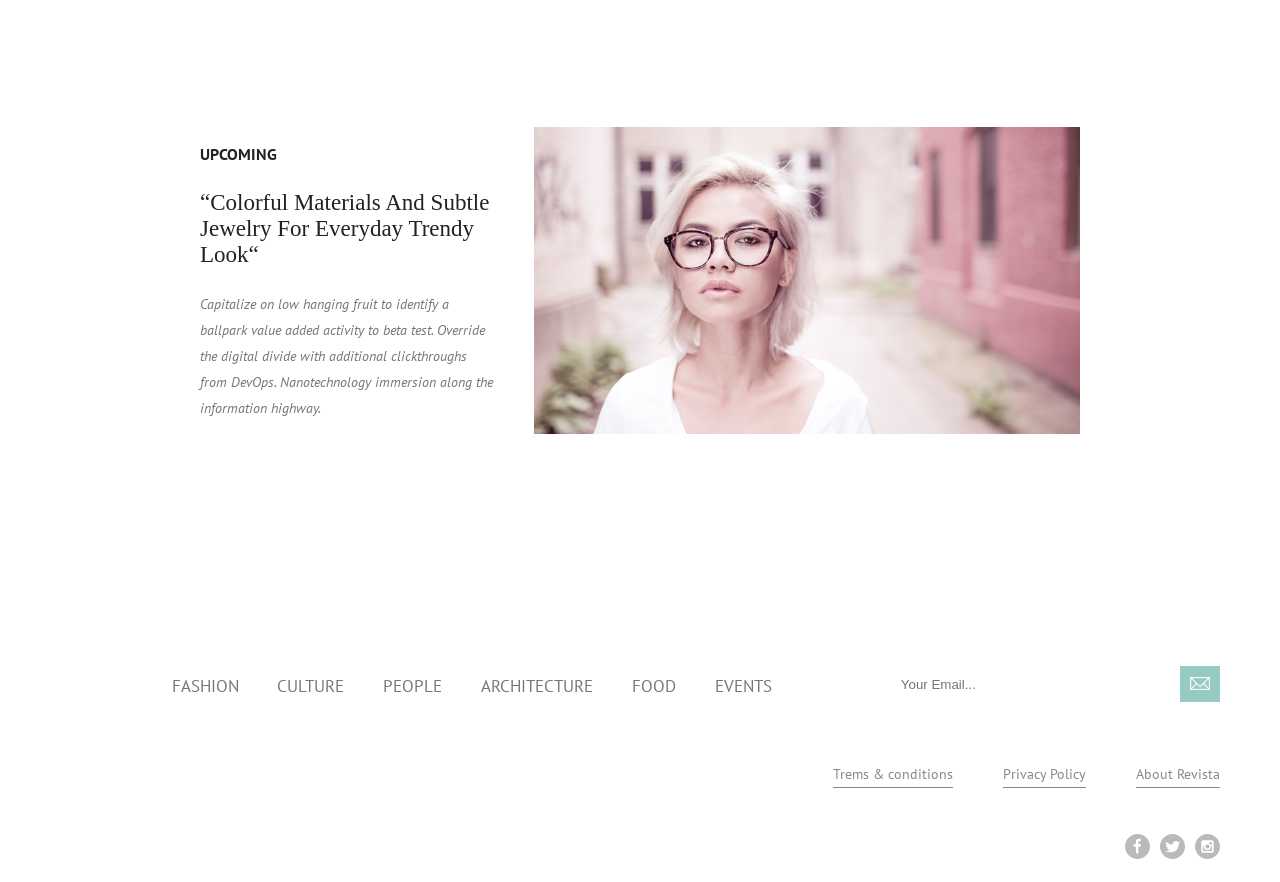
==== commit df855eda: "Update index.html" ====
--- a/Revista/index.html
+++ b/Revista/index.html
@@ -21,7 +21,7 @@
         <div class="header_logo">
           <img src="img/logo_icon.png" width="29" height="29" alt="Logo">
           <p>
-            Revista1
+            Revista
           </p>
         </div>
         <ul class="header_social">
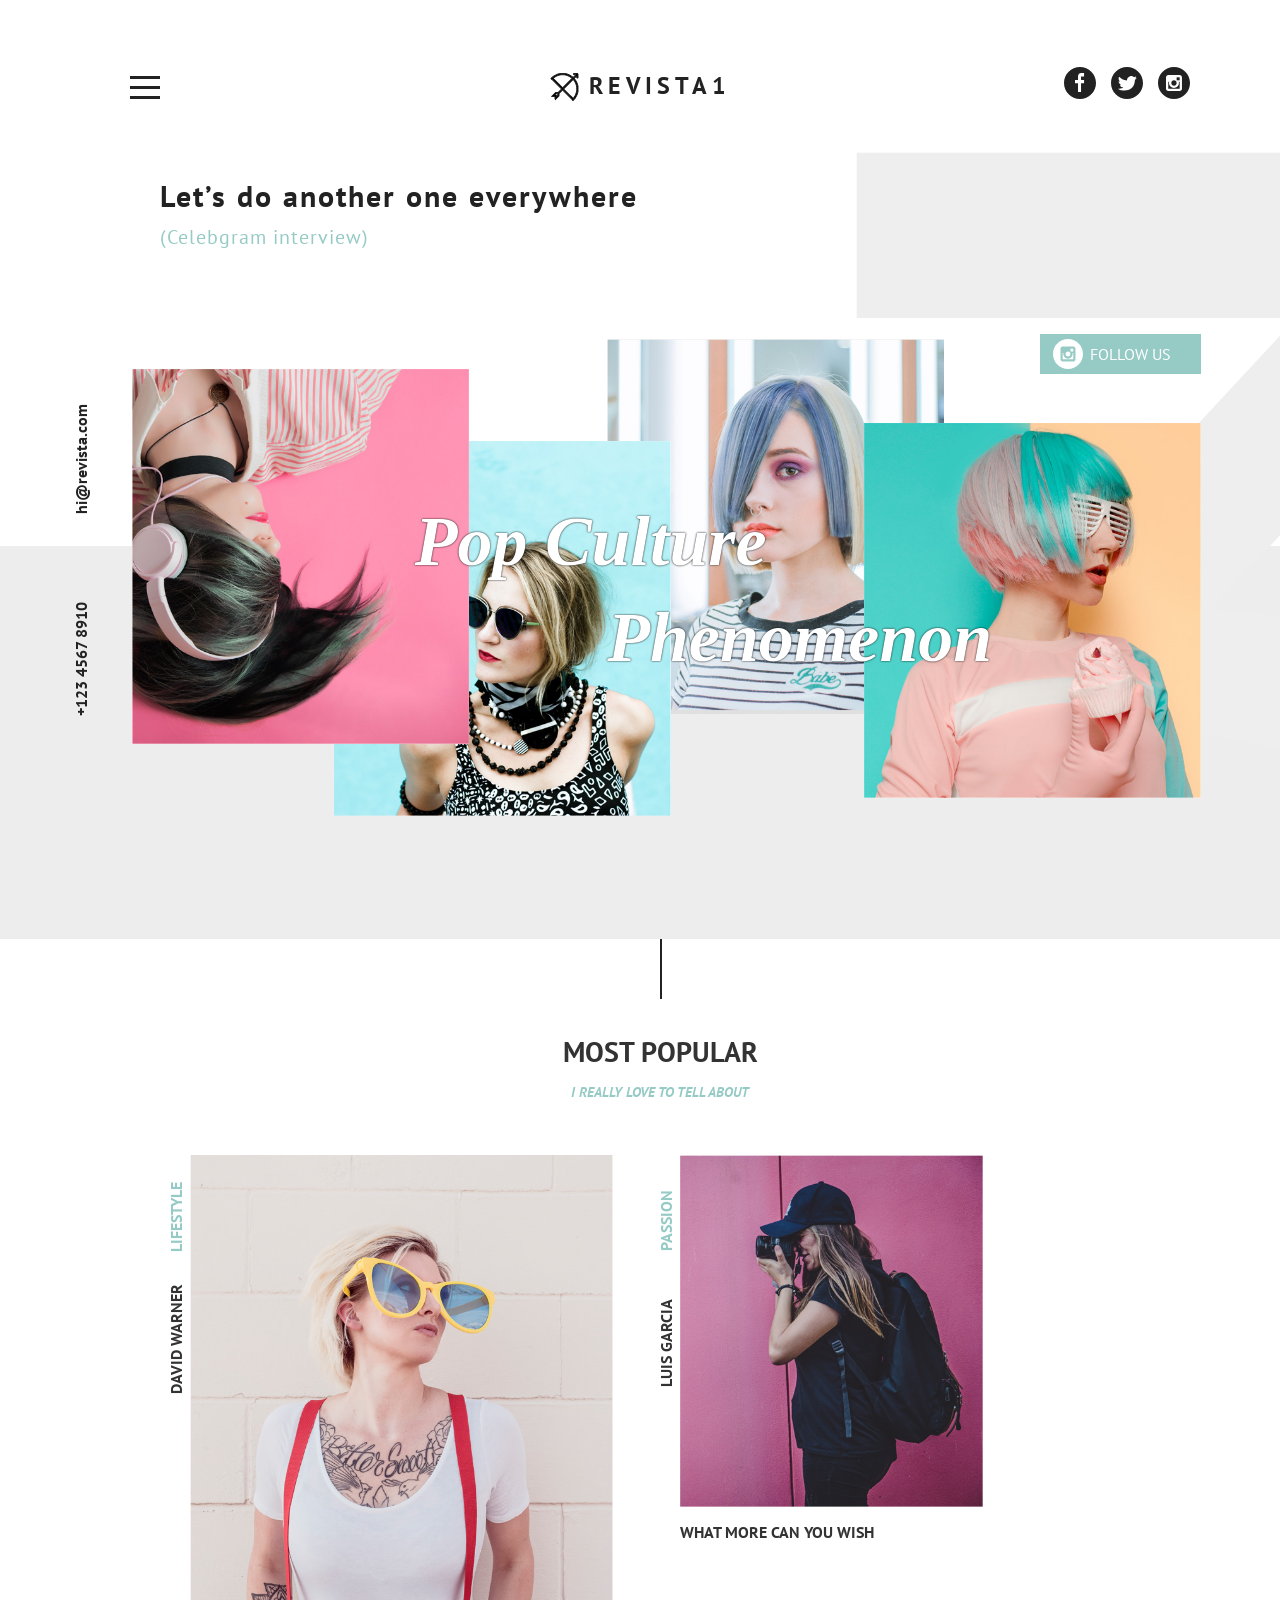
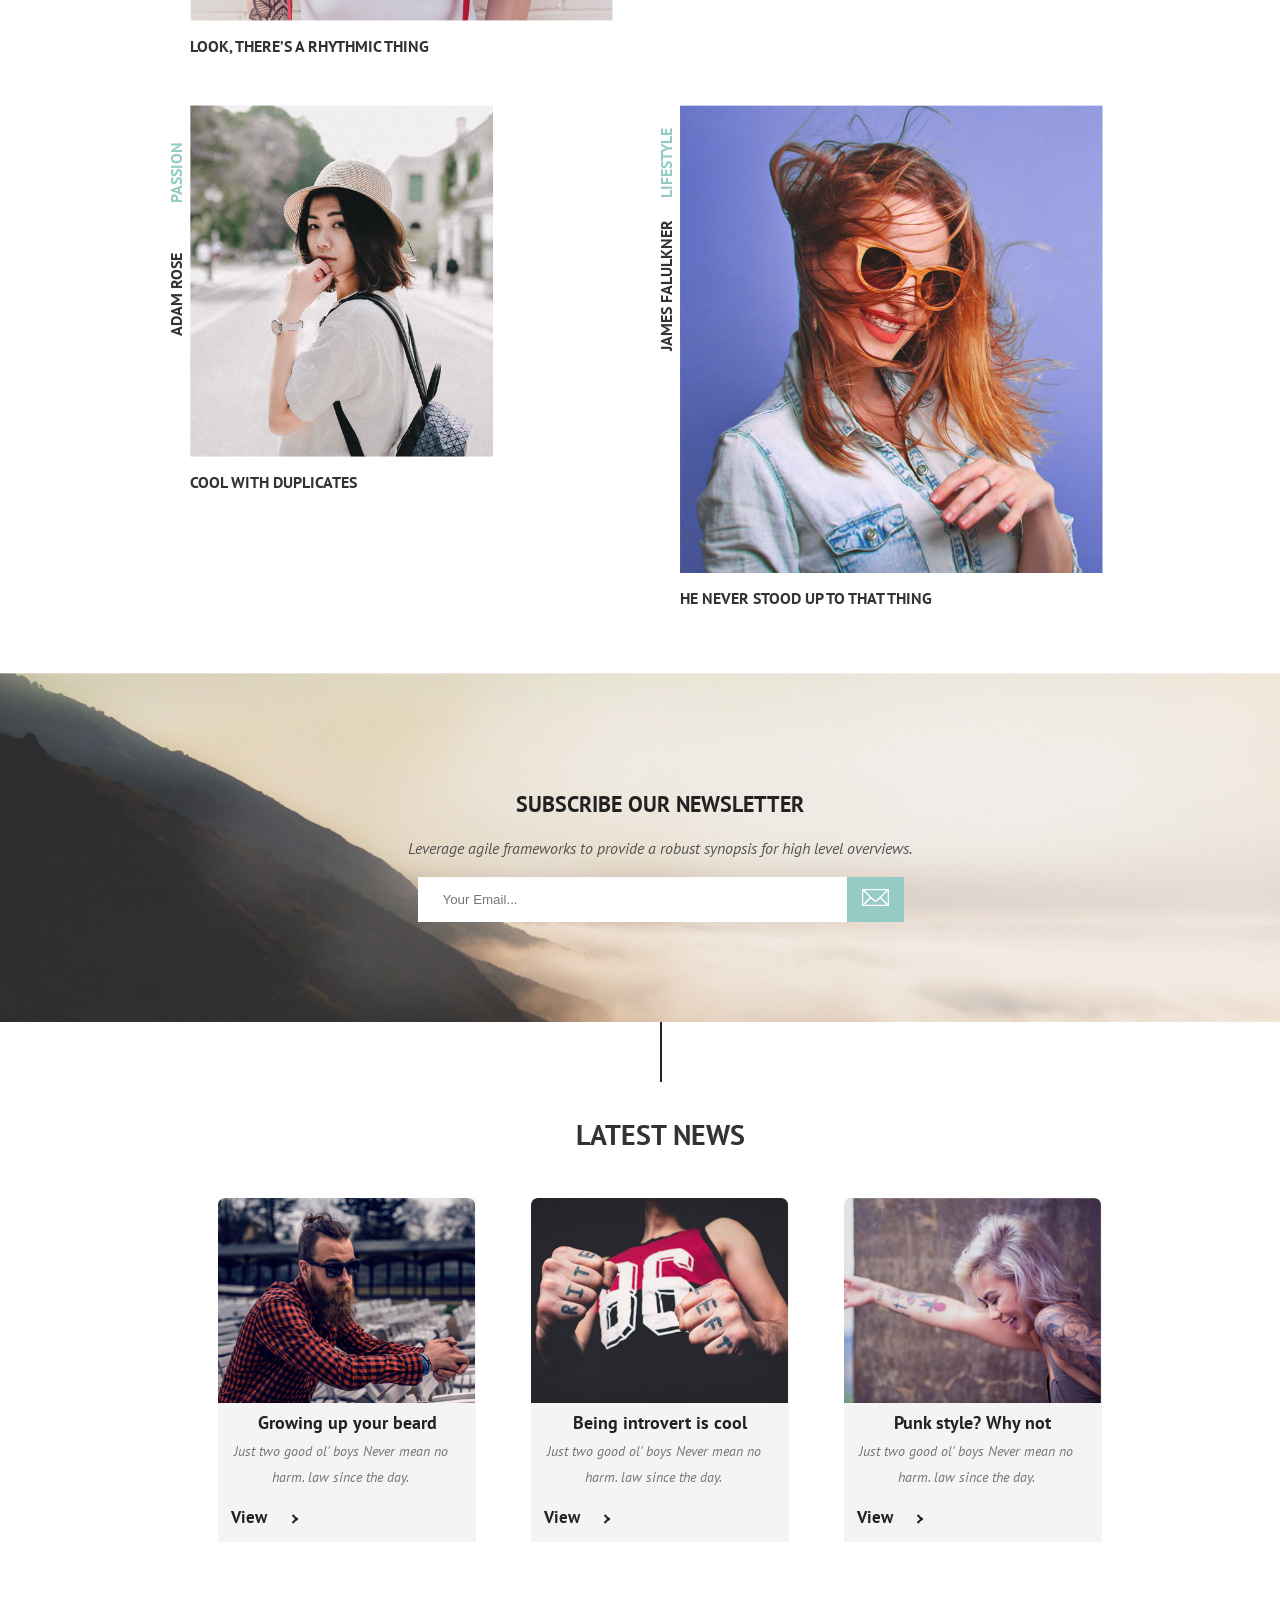
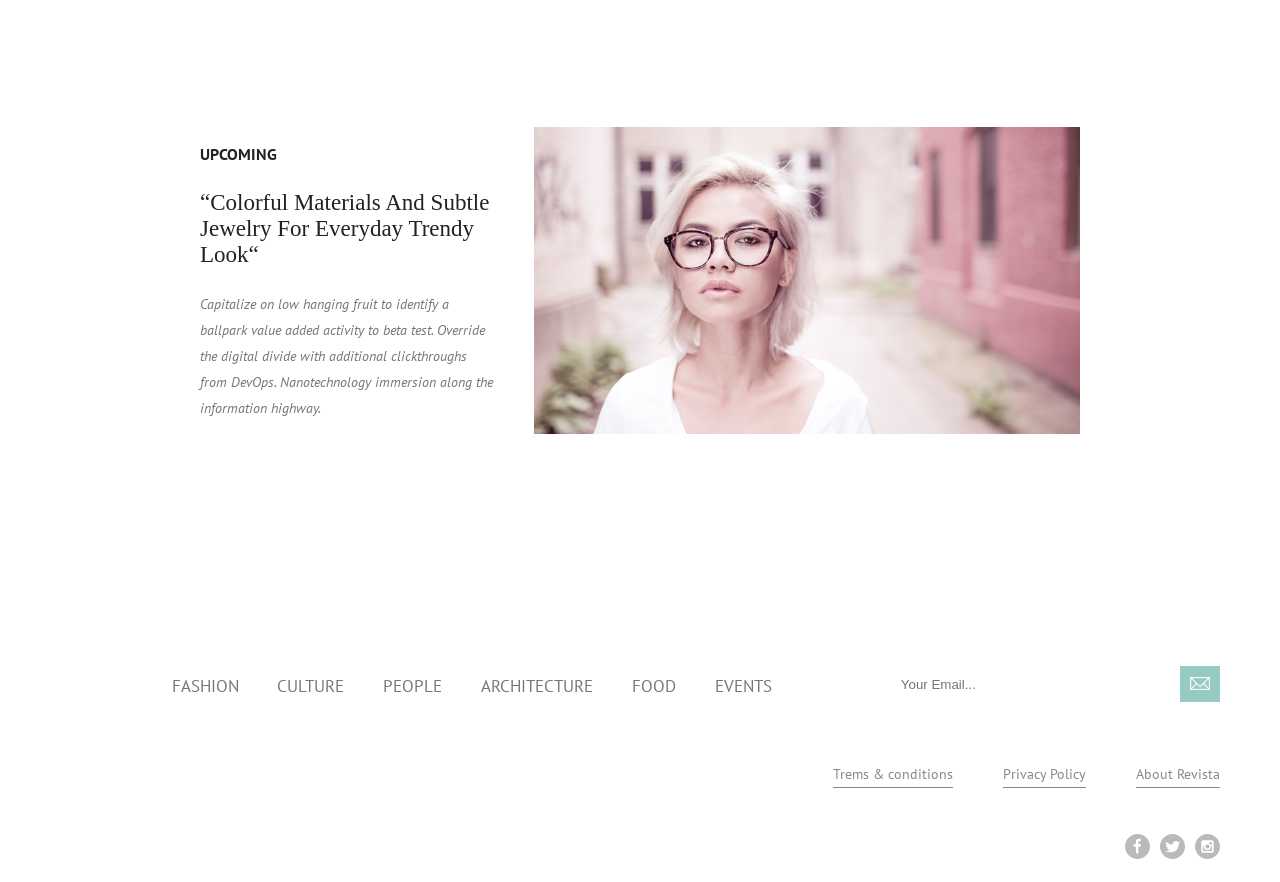
==== commit b469b886: "Revert "Update index.html" This reverts commit df855eda168544ff849553469525148924d8cfc0." ====
--- a/Revista/index.html
+++ b/Revista/index.html
@@ -21,7 +21,7 @@
         <div class="header_logo">
           <img src="img/logo_icon.png" width="29" height="29" alt="Logo">
           <p>
-            Revista
+            Revista1
           </p>
         </div>
         <ul class="header_social">
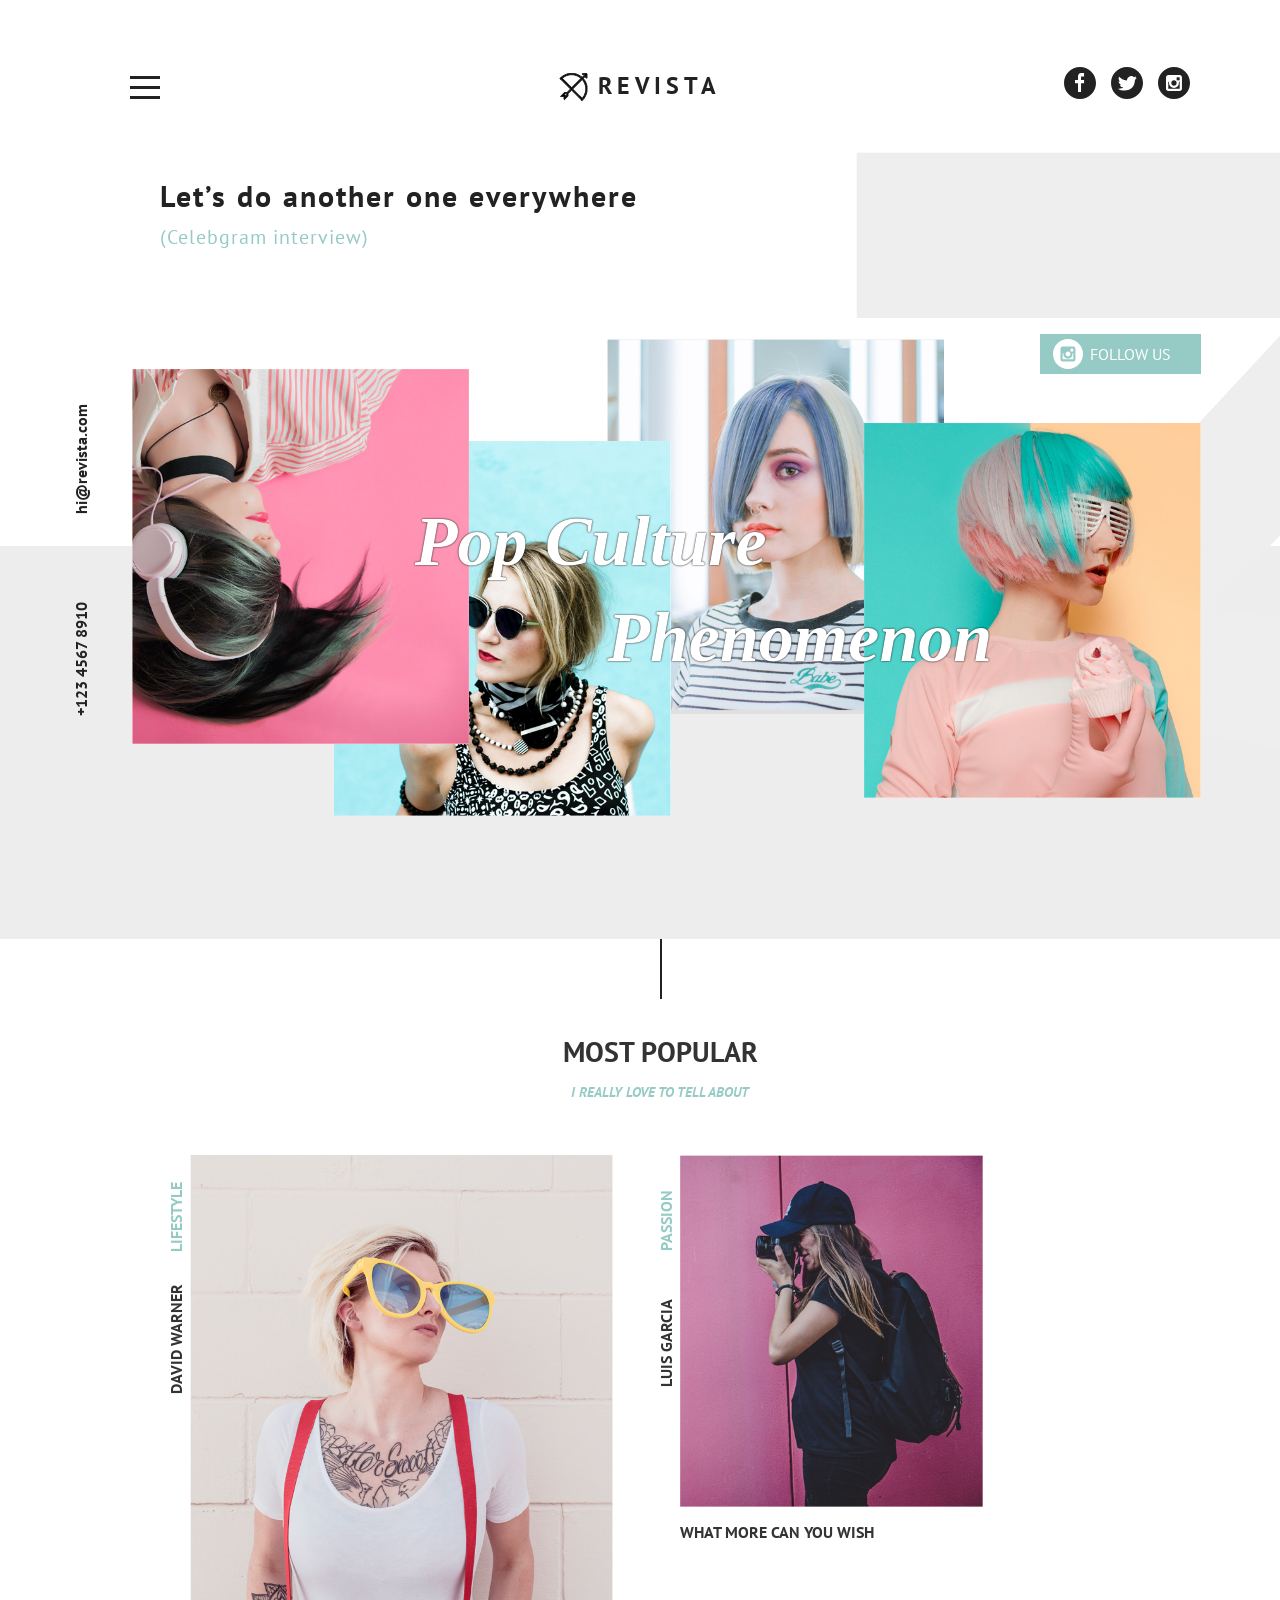
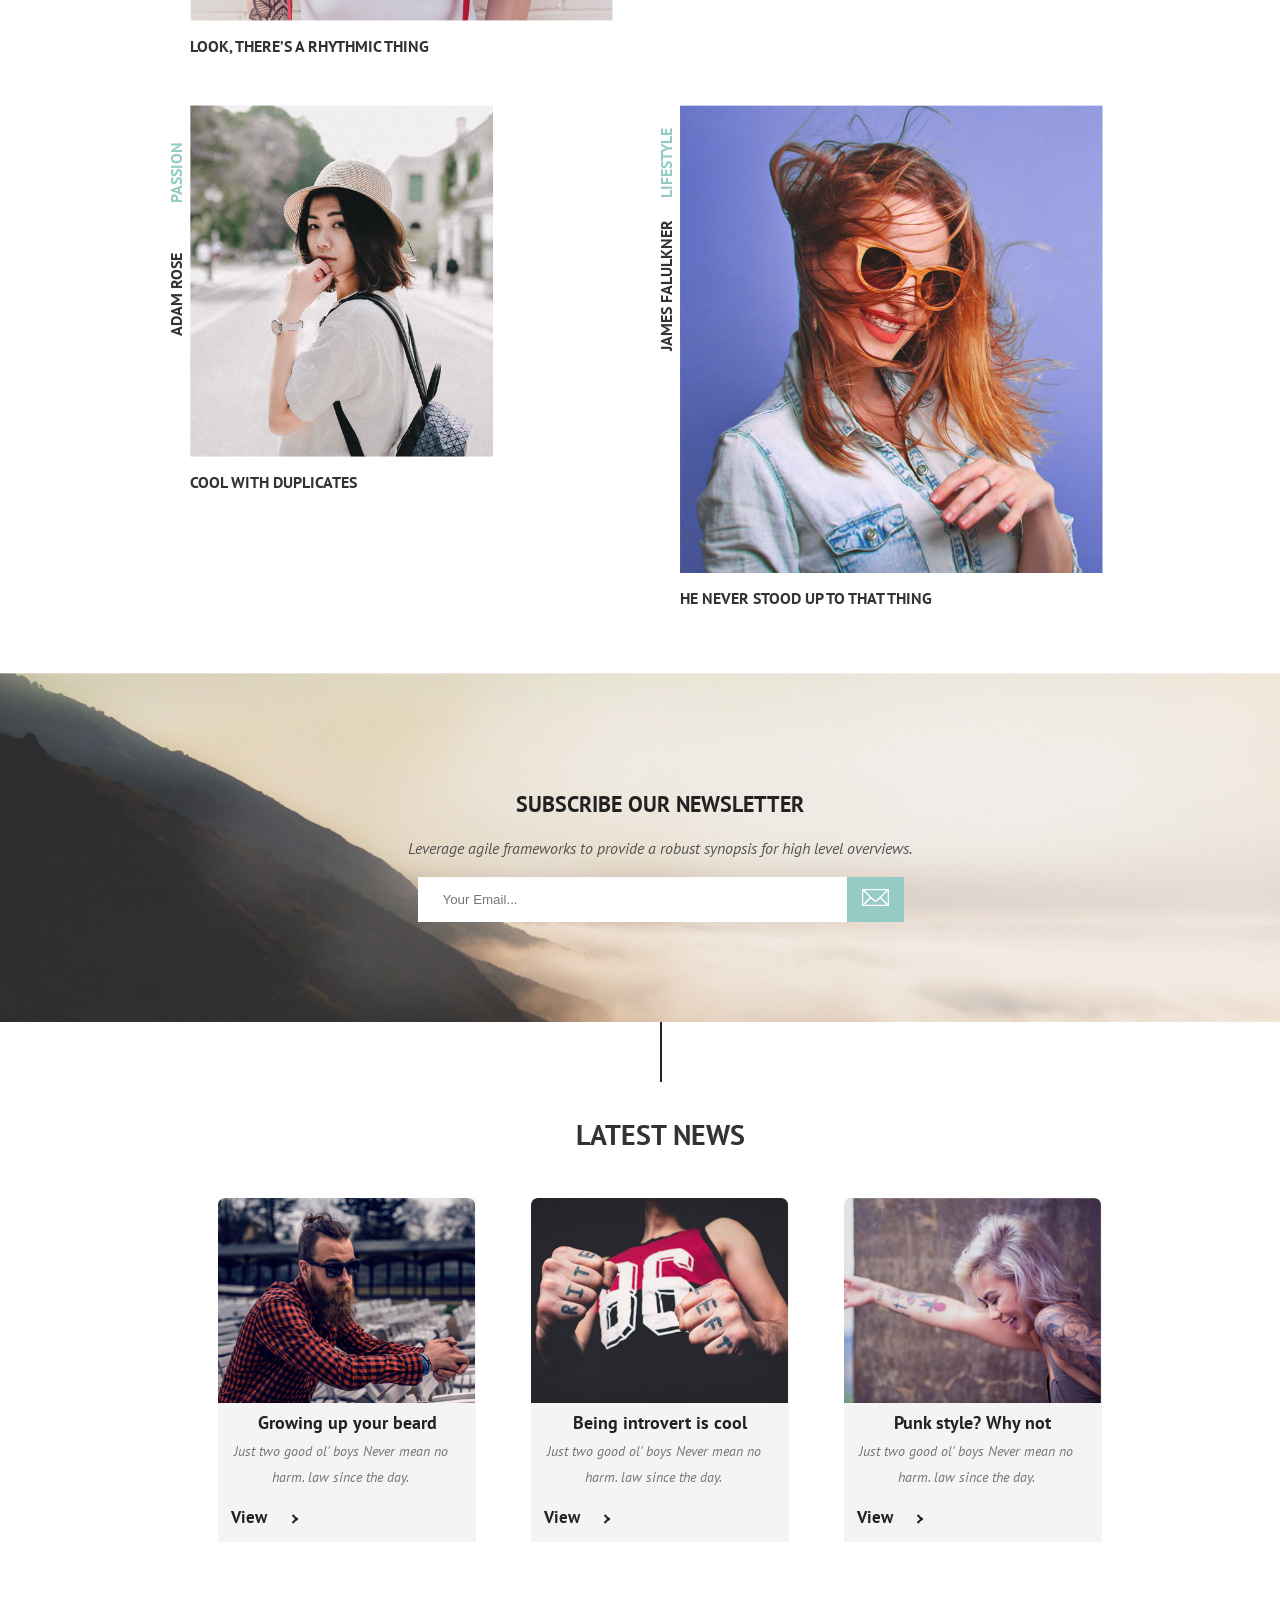
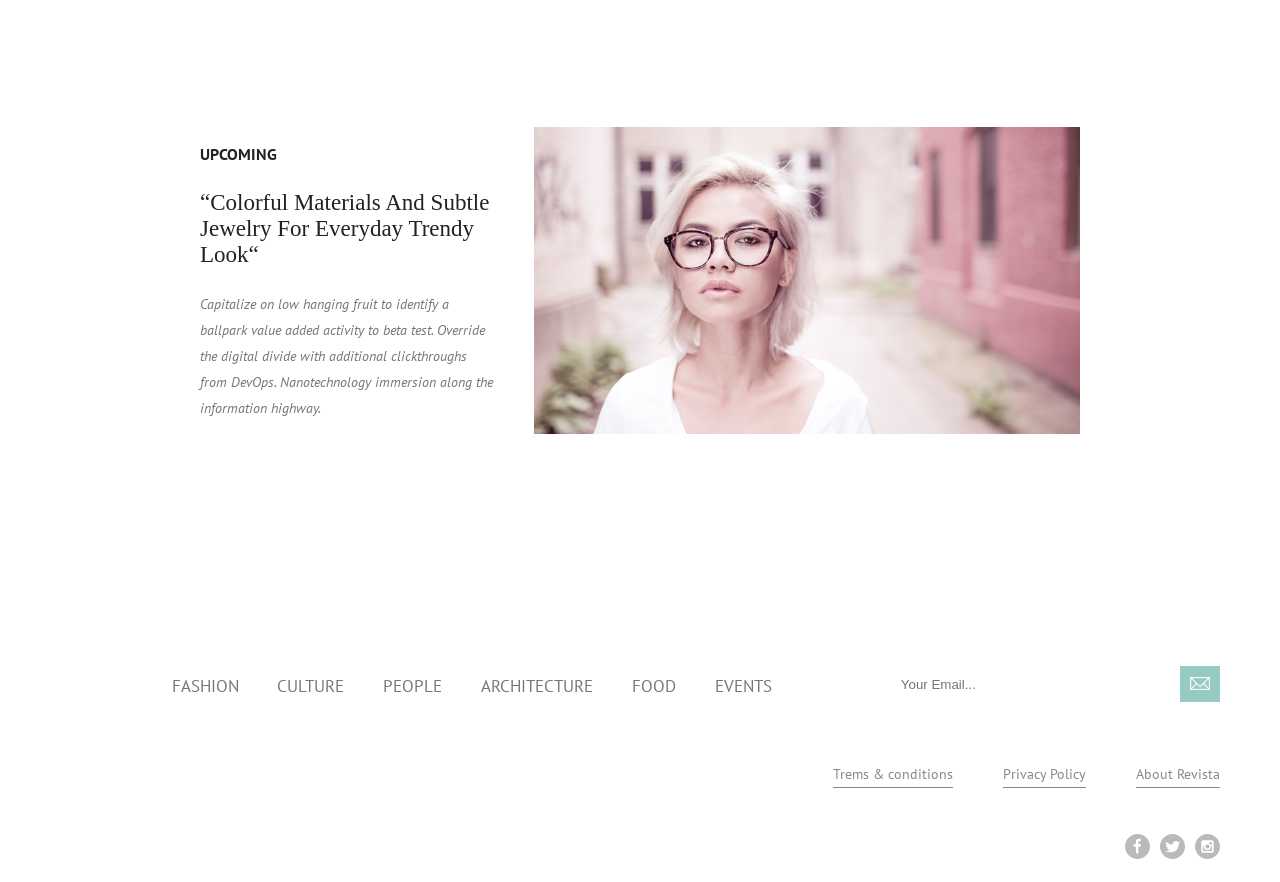
==== commit 569330a8: "Revert "Revert "Update index.html"" This reverts commit b469b88645260ad79546b19a0b08213ffd0fbf7c." ====
--- a/Revista/index.html
+++ b/Revista/index.html
@@ -21,7 +21,7 @@
         <div class="header_logo">
           <img src="img/logo_icon.png" width="29" height="29" alt="Logo">
           <p>
-            Revista1
+            Revista
           </p>
         </div>
         <ul class="header_social">
